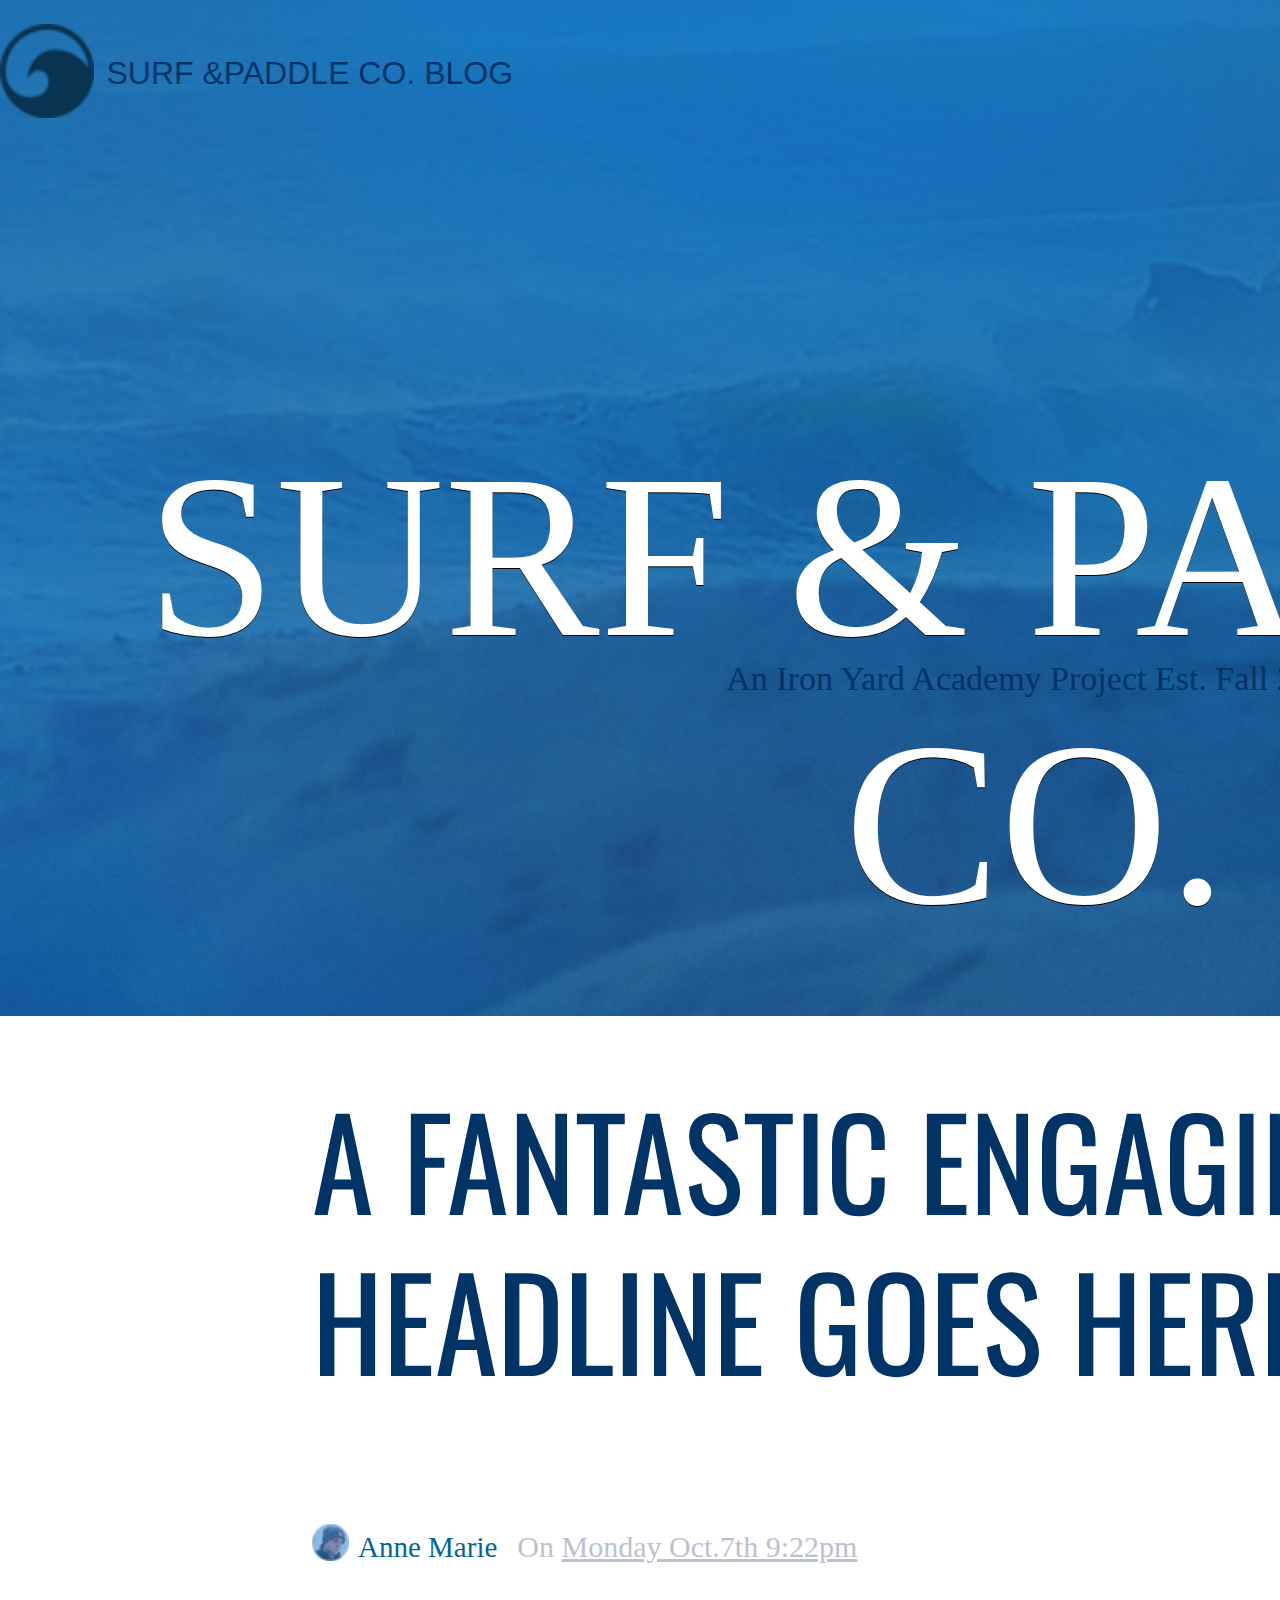
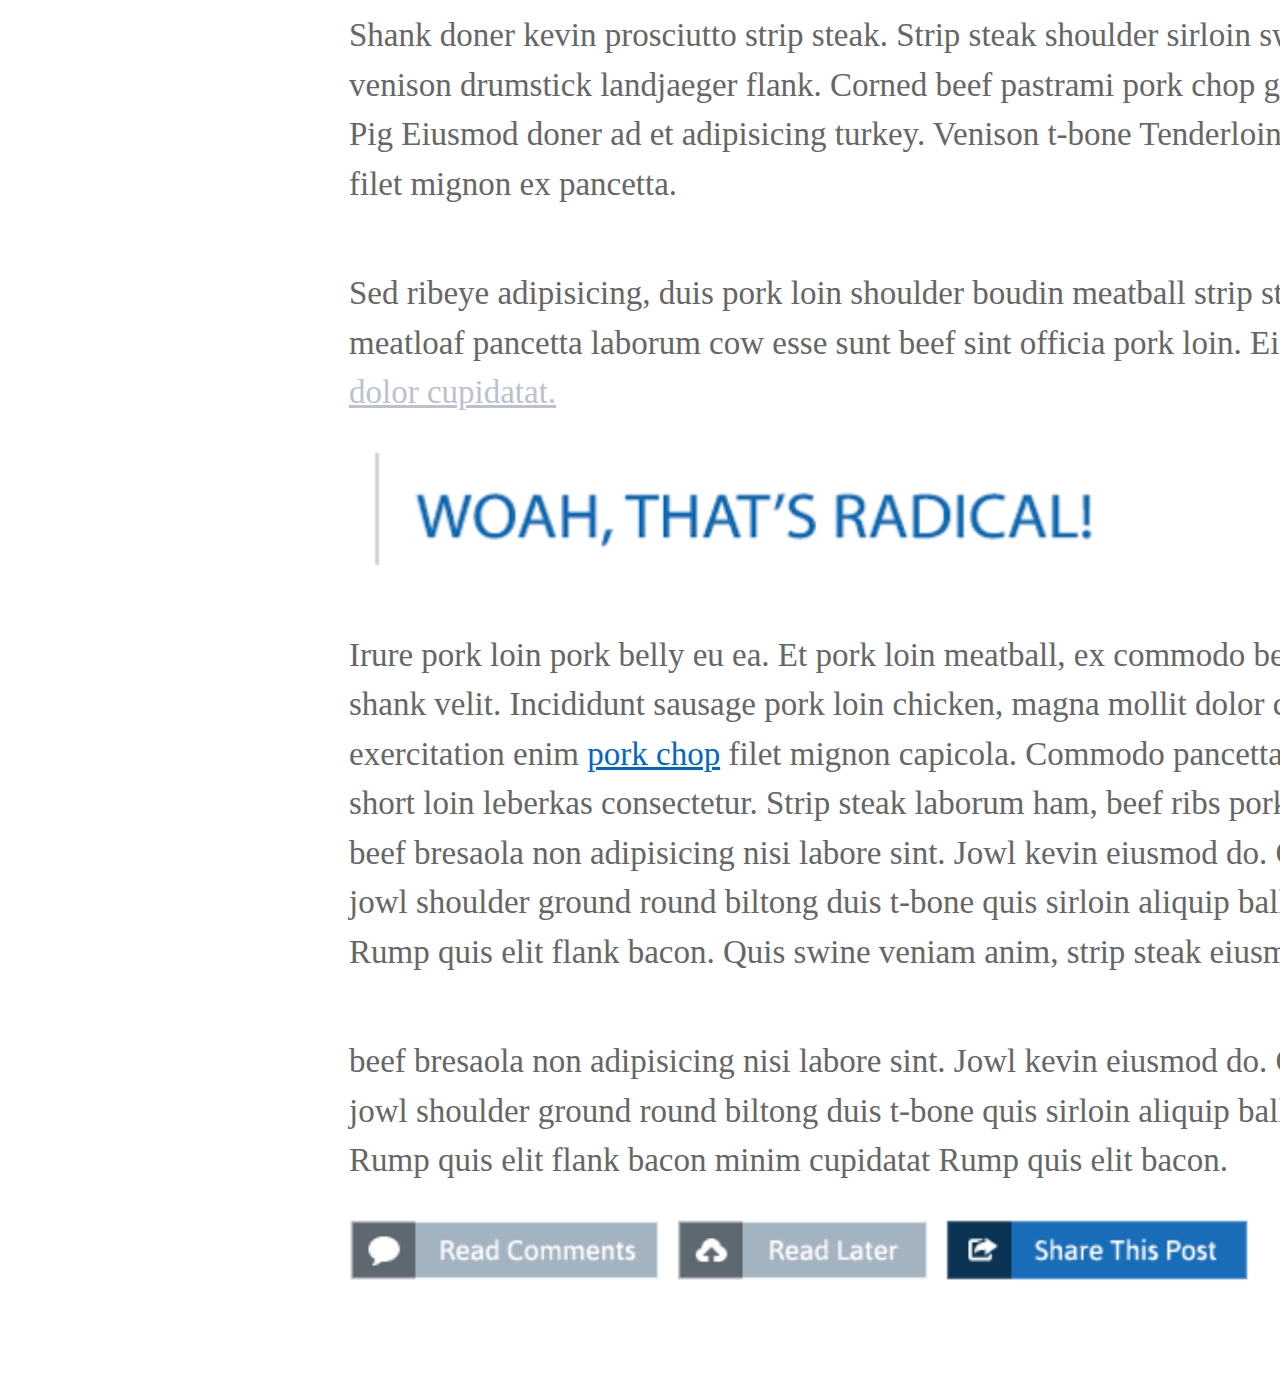
==== surf and paddle.html @ 3e4937fb "more right column" ====
<!DOCTYPE html>
<html>
	<head>
		<title></title>
		<link rel="stylesheet" type="text/css" href="normalize.css"/>
		<link href='http://fonts.googleapis.com/css?family=Oswald:400,300,700' rel='stylesheet' type='text/css'>
		<link rel="stylesheet" type="text/css" href="style.css"/>
			
			
	</head>
<body>
			
	<div class="image">
	<div class="container-one">
		<img class="logo wave" src="images/logo.png" />
	    <div class="smallname">SURF &PADDLE CO. BLOG</div>
		<div class="about">ABOUT
						<div class="search">SEARCH
							<img src="images/search-icon.png" class="magnifying-glass"/>
					     </div>
					</div>
					<div class="bigname">SURF & PADDLE CO.</div>
					<div class="underbigname">An Iron Yard Academy Project Est. Fall 2013</div>
				</div>
				
			</div>
			<div class="Container-two">
	<div class="right collumn">
               
            <img src="images/avatar-right.png" class= "big-avatar"/>
            <img src="images/anne-marie.png" class= "anne-name" />
            <img src="images/ad.png" class="ad" />
            <!-- <p class="under-ad"><u>About This Ad</u></p> -->










	</div>
				<div class="fantastic-headline">A FANTASTIC ENGAGING
				</div>
				<div class="headlinegoeshere">HEADLINE GOES HERE</div>
				<div class="img-float">
					<img src="images/avatarcopy.png" class="avatarcopy"/>
				</div>
				<div class="avatarname">Anne Marie</div>
				<div class="date">
					<p class="date-text">On <u>Monday Oct.7th 9:22pm</u></p>
				</div>
				<div class="text">
					<p class="text-spacing">
					Shank doner kevin prosciutto strip steak. Strip steak shoulder sirloin swine tail shankle, venison drumstick landjaeger flank. Corned beef pastrami pork chop ground round porchetta Pig Eiusmod doner ad et adipisicing turkey. Venison t-bone Tenderloin jowl deserunt officia filet mignon ex pancetta.
					</p>
				
				<p class="second-text">Sed ribeye adipisicing, duis pork loin shoulder boudin meatball strip steak. Occaecat dolore meatloaf pancetta  laborum cow esse sunt beef sint officia pork loin. Eiusmod esse turkey nisi <u class="paragraph-underline">dolor cupidatat.</u>
				</p>
				
				<img src="images/trythis.png" class="quote"/>
				<p class="third-text">Irure pork loin pork belly eu ea. Et pork loin meatball, ex commodo beef mollit drumstick shank velit. Incididunt sausage pork loin chicken, magna mollit dolor culpa in andouille exercitation enim <u class="underline-two">pork chop</u> filet mignon capicola. Commodo pancetta quis voluptate turkey short loin leberkas consectetur. Strip steak laborum ham, beef ribs pork belly cupidatat sed beef bresaola non adipisicing nisi labore sint. Jowl kevin eiusmod do. Corned beef flank in, jowl shoulder ground round biltong duis t-bone quis sirloin aliquip ball tip minim cupidatat Rump quis elit flank bacon. Quis swine veniam anim, strip steak eiusmod proident meatball.
				</p>

				<p class="fourth-text">beef bresaola non adipisicing nisi labore sint. Jowl kevin eiusmod do. Corned beef flank in, jowl shoulder ground round biltong duis t-bone quis sirloin aliquip ball tip minim cupidatat Rump quis elit flank bacon minim cupidatat Rump quis elit bacon.
				</p>

				<img src="images/icons.png" class="icons"/>




					
		         </div>
		         <div class="container-three">

				
				
				</div>


			</body>
		</html>
---- style.css ----
.image {
width: 100%;
height: 1016px;
background-image:url(images/header.jpg);
background-repeat:none;
background-size: cover;
}
.container-one {
margin: 0 auto;
width: 2071px;
height: 996px;
}
h3 {
display: inline-block;
margin-top: 20px;
}
.smallname {
display: inline-block;
margin-top: -2px;
font-family: 'myriad pro', sans-serif;
font-size: 32px;
padding-left: 8px;
color: #003366;
}
.logo{
display: inline-block;
margin-top: 24px;
}
.about{float:right;
margin-top: 37px;
padding-right: 22px;
font-family: 'oswald';
color: #003366;
font-size: 35px;
}
.search{display: inline-block;
font-family: 'Oswald';
height: 25px;
padding-left: 24px;
}
.bigname{
padding-top: 330px;
font-family: 'myriad pro';
color: white;
font-size: 233px;
padding-left: 0px;
text-align: center;
height: 101px;
text-shadow: 0 1px 0 #000;
}
.underbigname{
text-align: center;
font-family: 'myriad pro';
font-size: 34px;
margin-top: 137px;
color: #003366;
}
.Container-two{margin: 0 auto;
wmargin: 0 auto;
width: 2259px;
height: 1985px
float: left;
padding-left: 312px;
}
.fantastic-headline{
font-family: 'Oswald';
font-size: 125px;
width: 1319px;
padding-top: 50px;
color: #003366;
height: 96px;
}
.avatarcopy{
width: 37px;
}
.headlinegoeshere{
font-family: 'Oswald';
font-size: 127px;
color: #003366;
height: 74px;
/*overflow: hidden;*/
padding-bottom: 43px;
padding-top: 62px;
}
.avatarname{
font-family: 'myriad pro';
font-size:12px;
padding-top: 82px;
float: left;
padding-left: 9px;
font-size: 29px;
color: #006699;
}
.date{

float: left;
float: left;
padding: 11px 0 0 20px;
padding: 81px 0 0 20px;
}
p.date-text {
font-family: 'myriad pro';
color: #bcc2cd;
font-size: 30px;
margin:0;
}
/*p.date-text-underline{p.date-text{
font-family: 'myriad pro';
color: #bcc2cd;
font-size:14px;
margin:0;}*/
.text{
padding-top: 14px;
width: 1243px;
float: left;
padding-right: 50px
}
.text-spacing{
line-height: 1.5;
font-size: 33px;
color: #666666;
font-family: 'myriad pro';
}
.magnifying-glass{
height: 37px;
padding-left: 20px;
}
.wave{
height: 94px;
margin-bottom: -34px;
}.img-float{
float: left;
padding-top: 75px;
}
.second-text{
line-height: 1.5;
font-size: 33px;
color: #666666;
font-family: 'myriad pro';
margin-top: 60px;
}
.paragraph-underline{
color: #bcc2cd;
}
body{height: 3000px;
}

.quote{
width: 801px;
}

.third-text{
line-height: 1.5;
font-size: 33px;
color: #666666;
font-family: 'myriad pro';
margin-top: 60px;
}
.underline-two{
color:#0066cc;
}
.fourth-text{
line-height: 1.5;
font-size: 33px;
color: #666666;
font-family: 'myriad pro';
margin-top: 60px;
}
.icons{
width: 900px;
}
.big-avatar{
float: right;
width: 198px;
padding-top: 129px;
padding-right: 426px;
}
.anne-name{
	float: right;
clear: both;
width: 500px;
padding-right: 247px;
}

.ad{float: right;
width: 600px;
padding-top: 35px;
padding-right: 208px;
clear: both;
}}
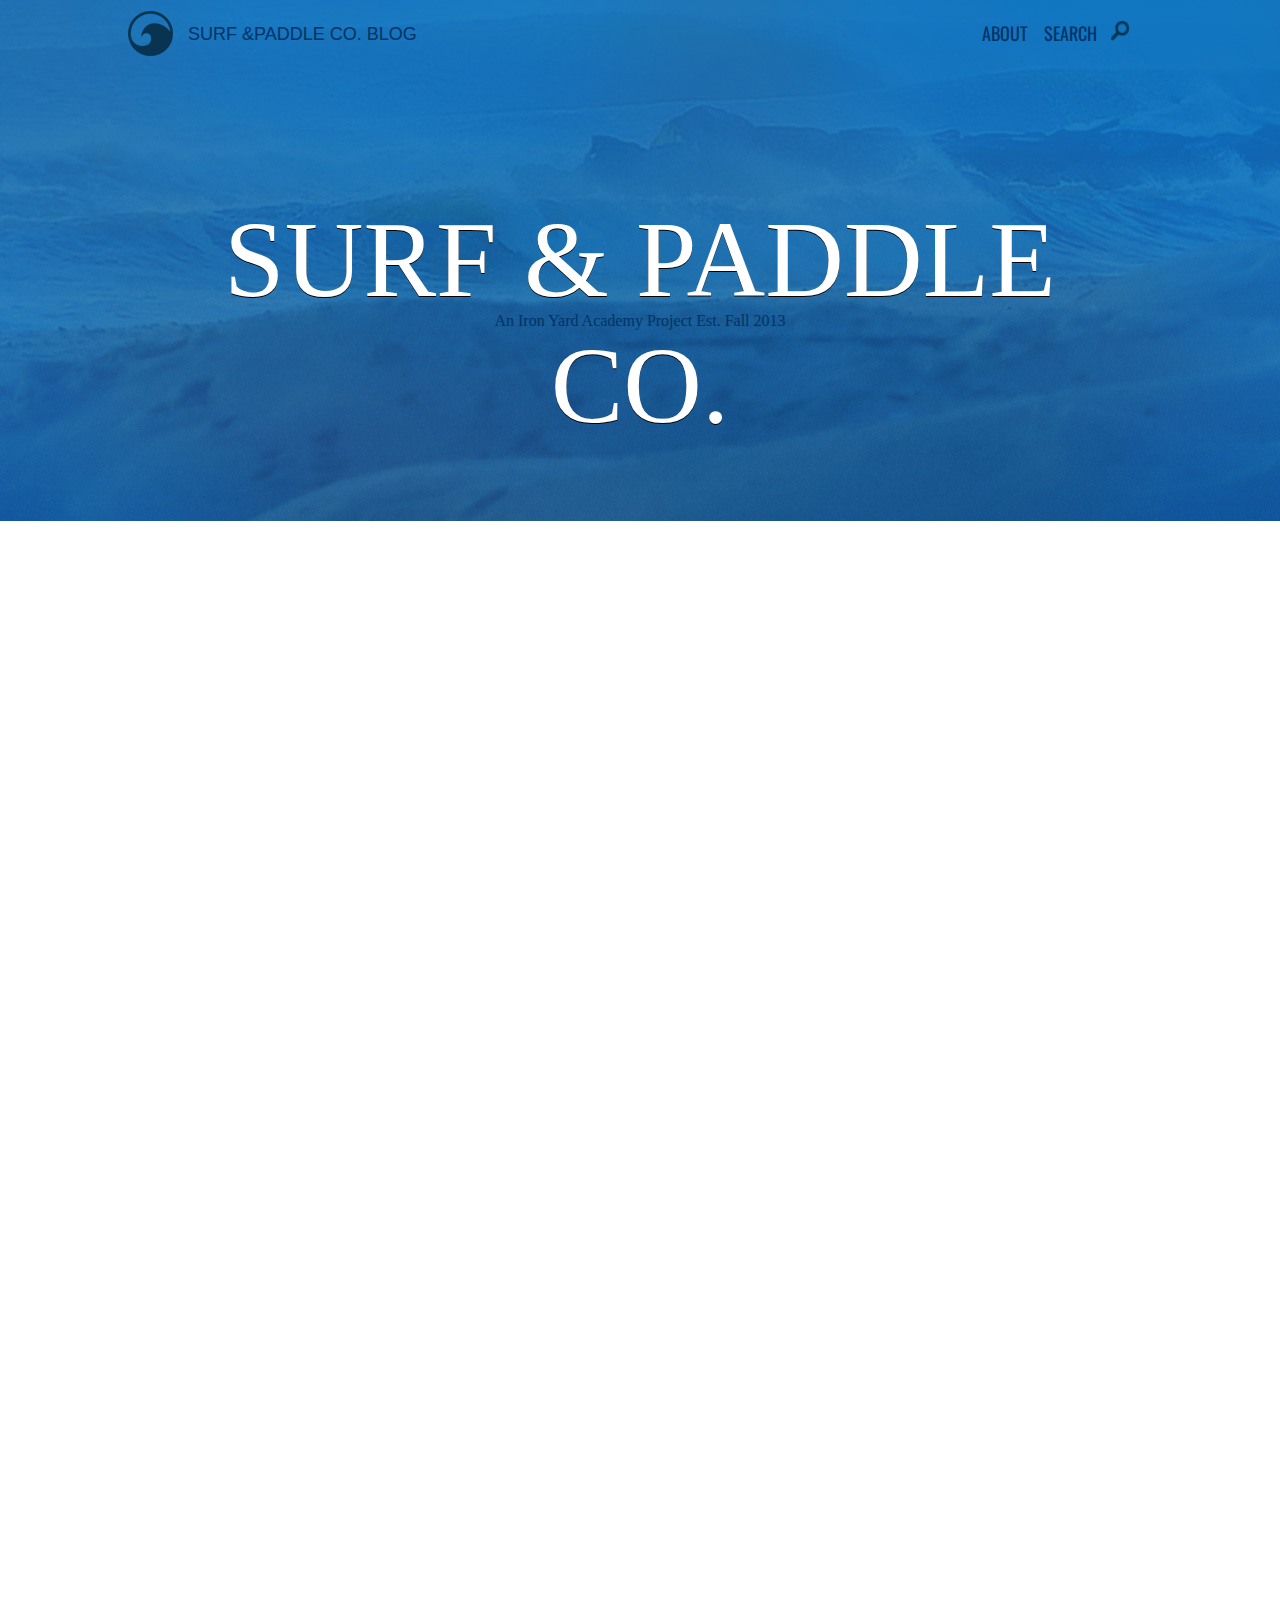
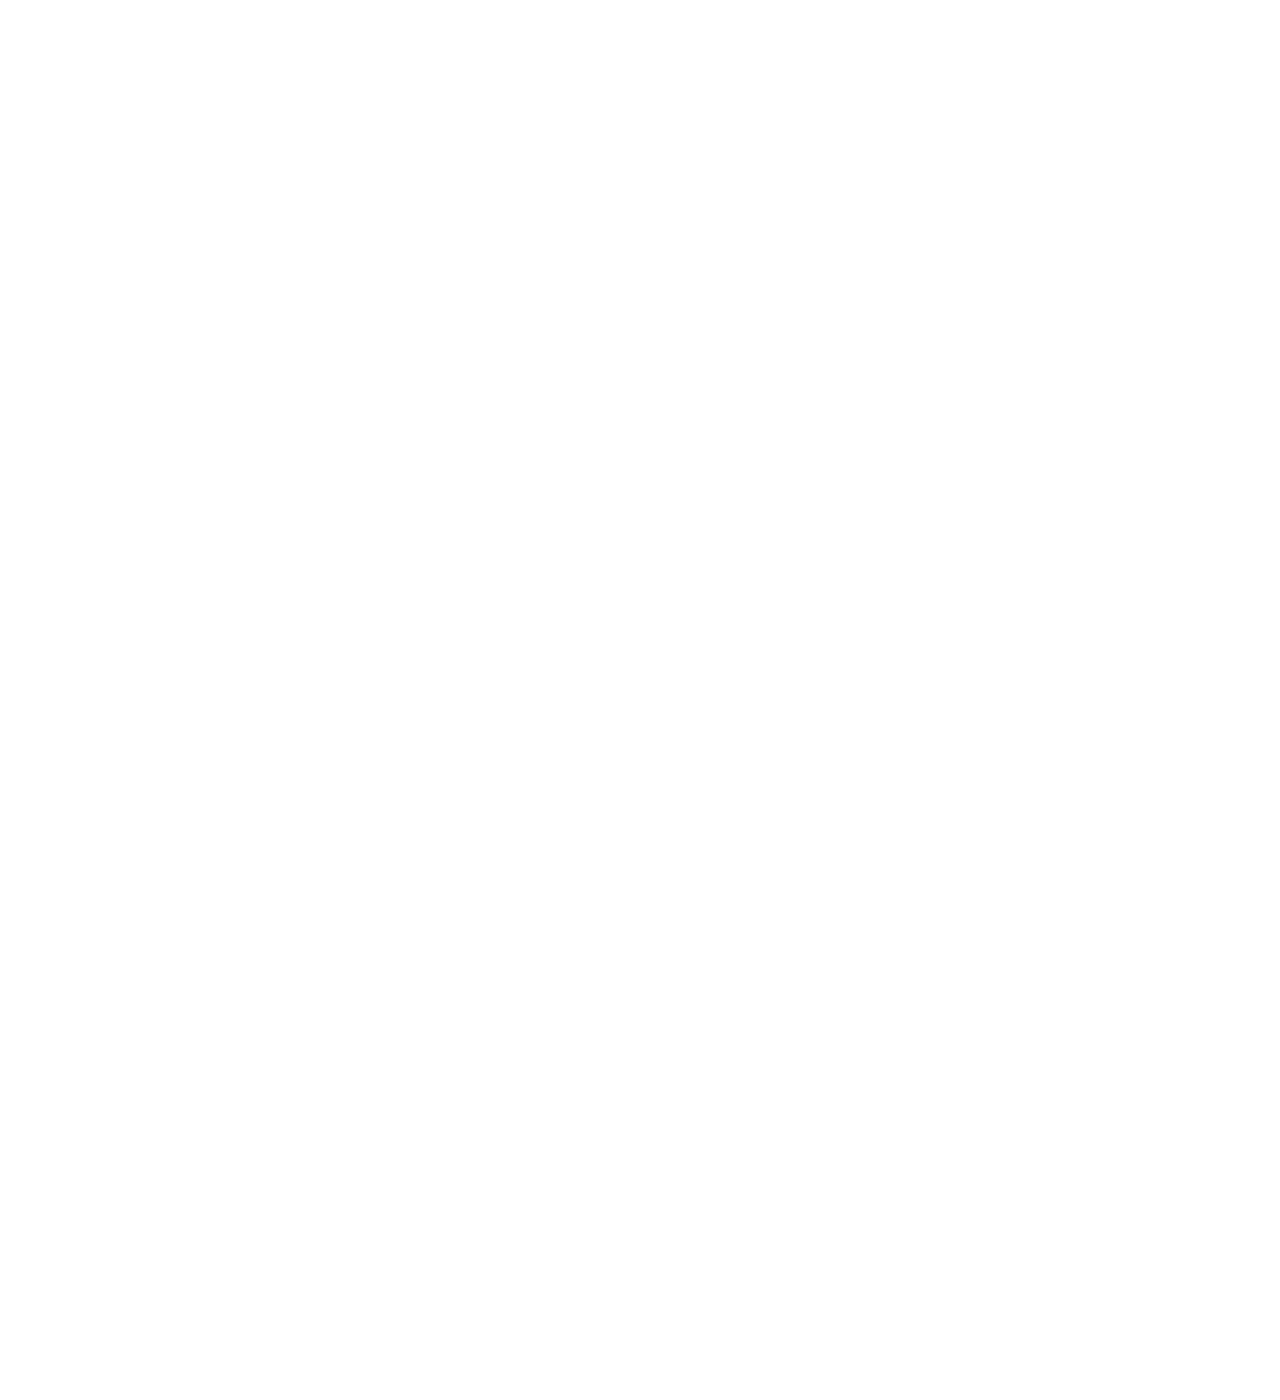
==== commit 3ee8645b: "Fixing Everything the right way" ====
--- a/surf and paddle.html
+++ b/surf and paddle.html
@@ -9,28 +9,44 @@
 			
 	</head>
 <body>
+	<header>	
+	    <div class="background"></div>
+		<div class="header-container">
+			<img src="images/logo.png" class="logo wave"></img>
+		    <div class="smallname">SURF &PADDLE CO. BLOG</div>
+			<div class="about">ABOUT
+				<div class="search">SEARCH
+					<img src="images/search-icon.png" class="magnifying-glass">
+					</img>
+			    </div>		
+			</div>
+
+			<div class="bigname">SURF & PADDLE CO.</div>
+			<div class="underbigname">An Iron Yard Academy Project Est. Fall 2013</div>
+ 		</div>		
+	</header>
+				
+		
 			
-	<div class="image">
-	<div class="container-one">
-		<img class="logo wave" src="images/logo.png" />
-	    <div class="smallname">SURF &PADDLE CO. BLOG</div>
-		<div class="about">ABOUT
-						<div class="search">SEARCH
-							<img src="images/search-icon.png" class="magnifying-glass"/>
-					     </div>
-					</div>
-					<div class="bigname">SURF & PADDLE CO.</div>
-					<div class="underbigname">An Iron Yard Academy Project Est. Fall 2013</div>
-				</div>
-				
-			</div>
-			<div class="Container-two">
-	<div class="right collumn">
+	<div class="page-content">
+
+
+
+
+
+
+
+
+	</div>
+	<!-- <!-- <div class="right collumn">
                
             <img src="images/avatar-right.png" class= "big-avatar"/>
             <img src="images/anne-marie.png" class= "anne-name" />
-            <img src="images/ad.png" class="ad" />
-            <!-- <p class="under-ad"><u>About This Ad</u></p> -->
+        <div>
+            <img src="images/ad.png" class="ad" /> -->
+            <!-- <p class="under-ad"><u>About This Ad</u></p>
+        </div>
+            
 
 
 
@@ -40,9 +56,8 @@
 
 
 
-
-	</div>
-				<div class="fantastic-headline">A FANTASTIC ENGAGING
+	</div> -->
+				<!-- <div class="fantastic-headline">A FANTASTIC ENGAGING
 				</div>
 				<div class="headlinegoeshere">HEADLINE GOES HERE</div>
 				<div class="img-float">
@@ -78,8 +93,8 @@
 
 				
 				
-				</div>
+				</div> -->
+ 
 
-
-			</body>
-		</html>+	</body>
+</html>--- a/style.css
+++ b/style.css
@@ -1,48 +1,55 @@
-.image {
-width: 100%;
-height: 1016px;
+body{
+margin: auto;
+}
+
+.background {
+height: 521px;
+width: 1300px;
 background-image:url(images/header.jpg);
 background-repeat:none;
+position: absolute;
+z-index: -10;
 background-size: cover;
 }
-.container-one {
-margin: 0 auto;
-width: 2071px;
-height: 996px;
+.header-container {
+margin: auto;
+width: 80%;
+height: 100%;
 }
 h3 {
 display: inline-block;
 margin-top: 20px;
 }
 .smallname {
-display: inline-block;
-margin-top: -2px;
+margin-top: 24px;
 font-family: 'myriad pro', sans-serif;
-font-size: 32px;
-padding-left: 8px;
-color: #003366;
+font-size: 18px;
+padding-left: 15px;
+color: #003366;
+float: left;
 }
 .logo{
-display: inline-block;
-margin-top: 24px;
-}
-.about{float:right;
-margin-top: 37px;
+
+}
+.about{
+float: right;
+margin-top: 20px;
 padding-right: 22px;
 font-family: 'oswald';
 color: #003366;
-font-size: 35px;
-}
-.search{display: inline-block;
+font-size: 18px;
+}
+.search{
+display: inline-block;
 font-family: 'Oswald';
 height: 25px;
-padding-left: 24px;
+padding-left: 13px;
 }
 .bigname{
-padding-top: 330px;
+padding-top: 197px;
 font-family: 'myriad pro';
 color: white;
-font-size: 233px;
+font-size: 109px;
 padding-left: 0px;
 text-align: center;
 height: 101px;
@@ -51,8 +58,8 @@
 .underbigname{
 text-align: center;
 font-family: 'myriad pro';
-font-size: 34px;
-margin-top: 137px;
+font-size: 16px;
+margin-top: 14px;
 color: #003366;
 }
 .Container-two{margin: 0 auto;
@@ -72,6 +79,7 @@
 }
 .avatarcopy{
 width: 37px;
+
 }
 .headlinegoeshere{
 font-family: 'Oswald';
@@ -85,7 +93,6 @@
 .avatarname{
 font-family: 'myriad pro';
 font-size:12px;
-padding-top: 82px;
 float: left;
 padding-left: 9px;
 font-size: 29px;
@@ -95,8 +102,8 @@
 
 float: left;
 float: left;
-padding: 11px 0 0 20px;
-padding: 81px 0 0 20px;
+padding: 1px 0 0 20px;
+
 }
 p.date-text {
 font-family: 'myriad pro';
@@ -122,15 +129,13 @@
 font-family: 'myriad pro';
 }
 .magnifying-glass{
-height: 37px;
-padding-left: 20px;
+height: 21px;
+padding-left: 10px;
 }
 .wave{
-height: 94px;
-margin-bottom: -34px;
-}.img-float{
-float: left;
-padding-top: 75px;
+float: left;
+padding: top;
+padding-top: 11px
 }
 .second-text{
 line-height: 1.5;
@@ -187,4 +192,9 @@
 padding-top: 35px;
 padding-right: 208px;
 clear: both;
-}}
+}
+.img-float{
+float: left;
+padding-top: 0px;
+
+}
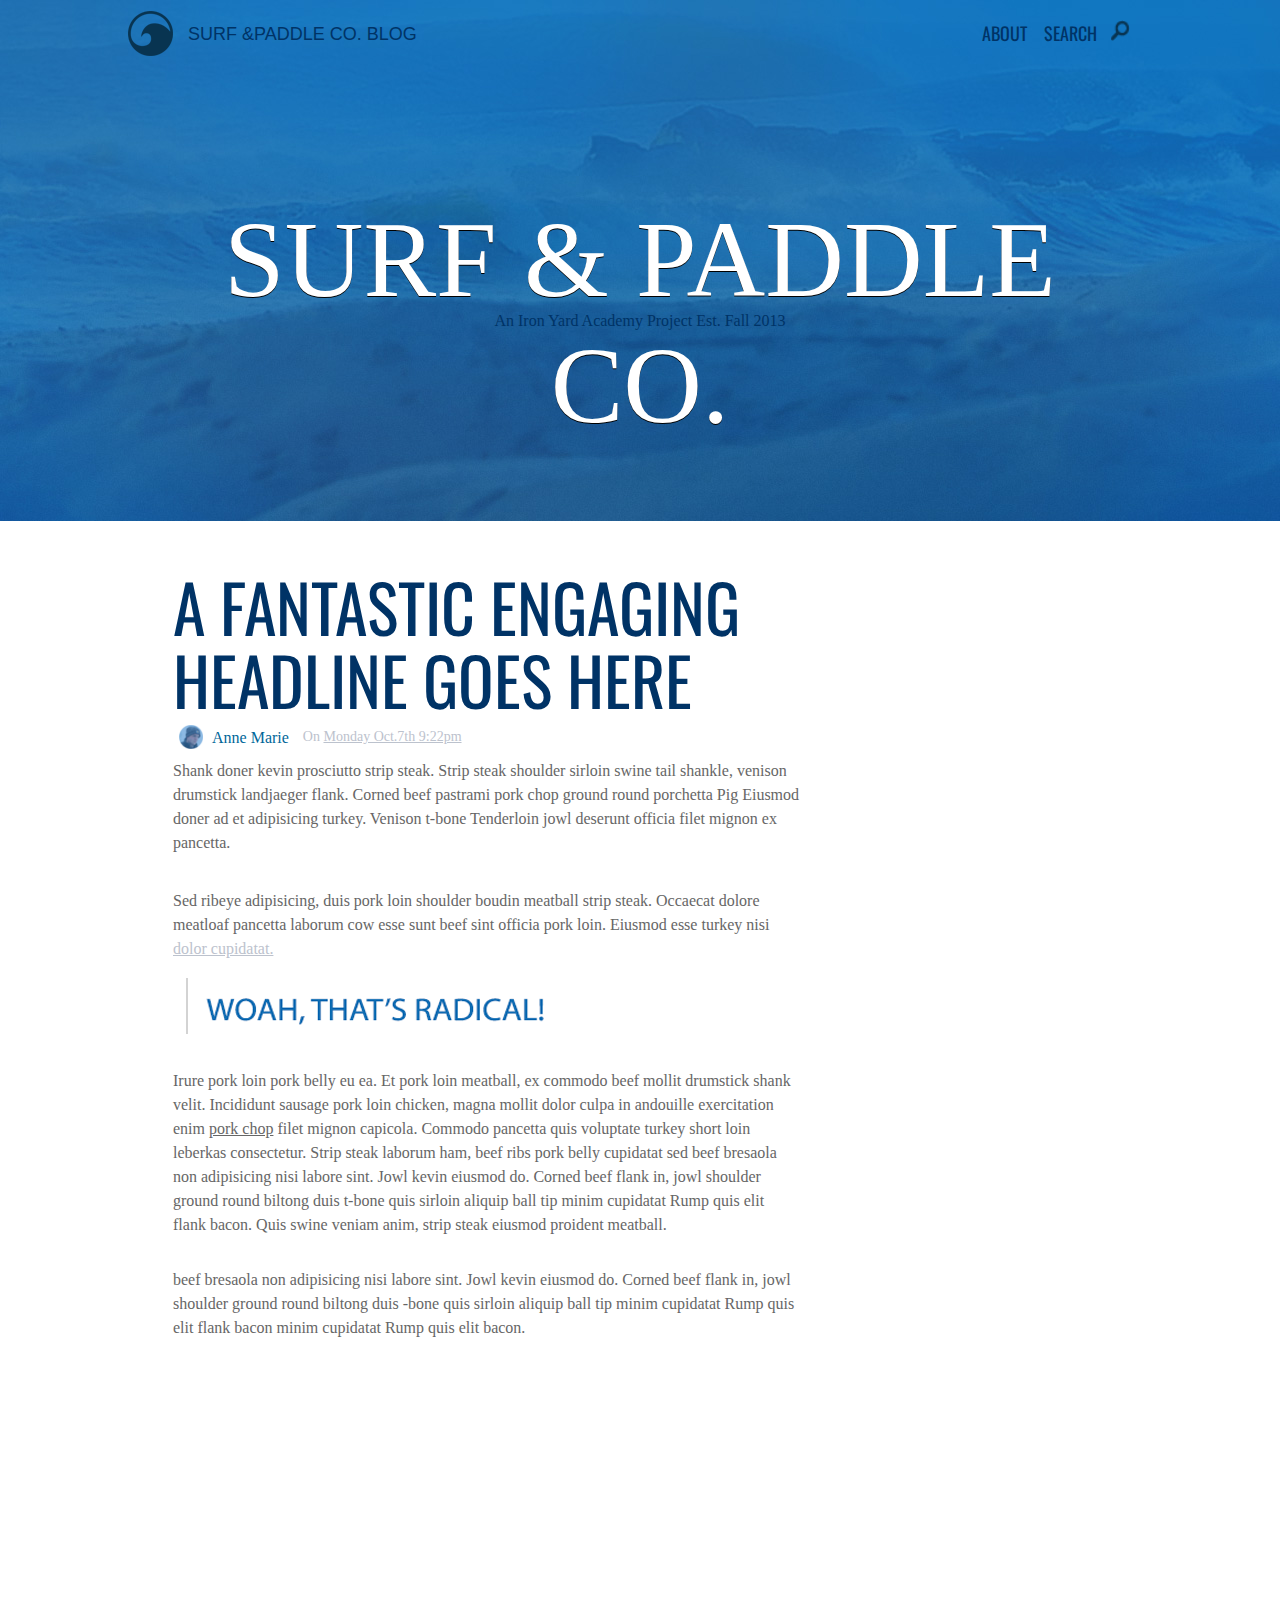
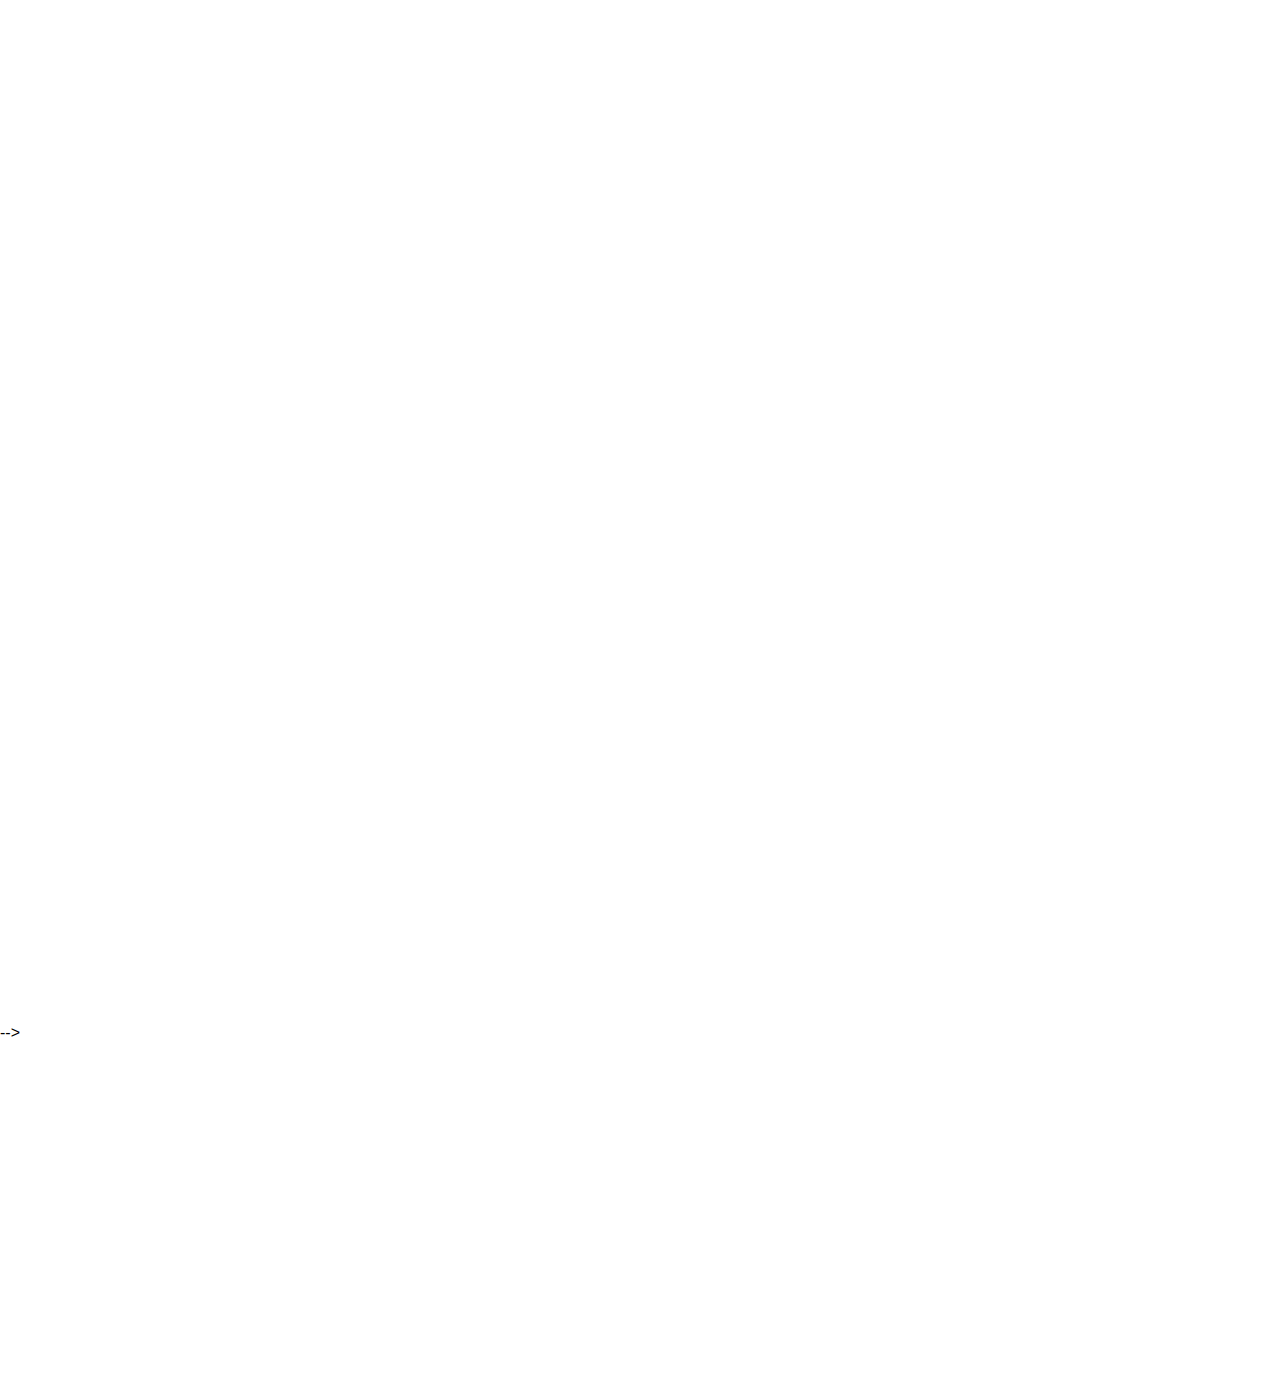
==== commit b8a51495: "Left column of page content" ====
--- a/surf and paddle.html
+++ b/surf and paddle.html
@@ -29,7 +29,40 @@
 		
 			
 	<div class="page-content">
+        <div class="left-column">
+        	<div class="fantastic-headline">A FANTASTIC ENGAGING HEADLINE GOES HERE
+		</div>
+			<img src="images/avatarcopy.png" class="avatarcopy"/>
+			<div class="avatarname">Anne Marie</div>
+			<p class="date-text">On <u>Monday Oct.7th 9:22pm</u></p>
+			<p class="text-spacing">
+				Shank doner kevin prosciutto strip steak. Strip steak shoulder sirloin swine tail shankle, venison drumstick landjaeger flank. Corned beef pastrami pork chop ground round porchetta Pig Eiusmod doner ad et adipisicing turkey. Venison t-bone Tenderloin jowl deserunt officia filet mignon ex pancetta.
+			</p>
+				
+			<p class="second-text">Sed ribeye adipisicing, duis pork loin shoulder boudin meatball strip steak. Occaecat dolore meatloaf pancetta  laborum cow esse sunt 	beef sint officia pork loin. Eiusmod esse turkey nisi <u class="paragraph-underline">dolor cupidatat.</u>
+			</p>
+				
+			<img src="images/trythis.png" class="quote"/>
+			<p class="third-text">Irure pork loin pork belly eu ea. Et pork loin meatball, ex commodo beef mollit drumstick shank velit. Incididunt sausage pork loin 		chicken, magna mollit dolor culpa in andouille exercitation enim <u class="underline-two">pork chop</u> filet mignon capicola. Commodo pancetta quis 		voluptate turkey short loin leberkas consectetur. Strip steak laborum ham, beef ribs pork belly cupidatat sed beef bresaola non adipisicing nisi labore 	sint. Jowl kevin eiusmod do. Corned beef flank in, jowl shoulder ground round biltong duis t-bone quis sirloin aliquip ball tip minim cupidatat Rump 		quis elit flank bacon. Quis swine veniam anim, strip steak eiusmod proident meatball.
+			</p>
 
+			<p class="fourth-text">beef bresaola non adipisicing nisi labore sint. Jowl kevin eiusmod do. Corned beef flank in, jowl shoulder ground round biltong duis    -bone quis sirloin aliquip ball tip minim cupidatat Rump quis elit flank bacon minim cupidatat Rump quis elit bacon.
+			</p>
+
+        </div>
+	</div>
+	
+               
+            
+            <!-- <p class="under-ad"><u>About This Ad</u></p>
+        </div>
+            
+
+
+
+<img src="images/avatar-right.png" class= "big-avatar"/>
+            <img src="images/anne-marie.png" class= "anne-name" />
+       		<img src="images/ad.png" class="ad" />
 
 
 
@@ -38,62 +71,30 @@
 
 
 	</div>
-	<!-- <!-- <div class="right collumn">
-               
-            <img src="images/avatar-right.png" class= "big-avatar"/>
-            <img src="images/anne-marie.png" class= "anne-name" />
-        <div>
-            <img src="images/ad.png" class="ad" /> -->
-            <!-- <p class="under-ad"><u>About This Ad</u></p>
-        </div>
-            
-
-
-
-
-
-
-
-
-
-	</div> -->
-				<!-- <div class="fantastic-headline">A FANTASTIC ENGAGING
-				</div>
+				
 				<div class="headlinegoeshere">HEADLINE GOES HERE</div>
 				<div class="img-float">
-					<img src="images/avatarcopy.png" class="avatarcopy"/>
+					
 				</div>
-				<div class="avatarname">Anne Marie</div>
+				
 				<div class="date">
-					<p class="date-text">On <u>Monday Oct.7th 9:22pm</u></p>
+					
 				</div>
 				<div class="text">
-					<p class="text-spacing">
-					Shank doner kevin prosciutto strip steak. Strip steak shoulder sirloin swine tail shankle, venison drumstick landjaeger flank. Corned beef pastrami pork chop ground round porchetta Pig Eiusmod doner ad et adipisicing turkey. Venison t-bone Tenderloin jowl deserunt officia filet mignon ex pancetta.
-					</p>
-				
-				<p class="second-text">Sed ribeye adipisicing, duis pork loin shoulder boudin meatball strip steak. Occaecat dolore meatloaf pancetta  laborum cow esse sunt beef sint officia pork loin. Eiusmod esse turkey nisi <u class="paragraph-underline">dolor cupidatat.</u>
-				</p>
-				
-				<img src="images/trythis.png" class="quote"/>
-				<p class="third-text">Irure pork loin pork belly eu ea. Et pork loin meatball, ex commodo beef mollit drumstick shank velit. Incididunt sausage pork loin chicken, magna mollit dolor culpa in andouille exercitation enim <u class="underline-two">pork chop</u> filet mignon capicola. Commodo pancetta quis voluptate turkey short loin leberkas consectetur. Strip steak laborum ham, beef ribs pork belly cupidatat sed beef bresaola non adipisicing nisi labore sint. Jowl kevin eiusmod do. Corned beef flank in, jowl shoulder ground round biltong duis t-bone quis sirloin aliquip ball tip minim cupidatat Rump quis elit flank bacon. Quis swine veniam anim, strip steak eiusmod proident meatball.
-				</p>
-
-				<p class="fourth-text">beef bresaola non adipisicing nisi labore sint. Jowl kevin eiusmod do. Corned beef flank in, jowl shoulder ground round biltong duis t-bone quis sirloin aliquip ball tip minim cupidatat Rump quis elit flank bacon minim cupidatat Rump quis elit bacon.
-				</p>
+				 
 
 				<img src="images/icons.png" class="icons"/>
-
+ -->
 
 
 
 					
-		         </div>
+		         <!-- </div>
 		         <div class="container-three">
 
 				
 				
-				</div> -->
+				</div> --> -->
  
 
 	</body>
--- a/style.css
+++ b/style.css
@@ -62,23 +62,33 @@
 margin-top: 14px;
 color: #003366;
 }
-.Container-two{margin: 0 auto;
-wmargin: 0 auto;
-width: 2259px;
-height: 1985px
-float: left;
-padding-left: 312px;
+.page-content{
+height: 2104px;
+margin-top: 190px;
+}
+
+.left-column{
+float: left;
+width: 800px;
+height: 1914px;
 }
 .fantastic-headline{
+clear: left;
+margin-left: 159px;
+margin-left: 173px;
 font-family: 'Oswald';
-font-size: 125px;
-width: 1319px;
-padding-top: 50px;
-color: #003366;
-height: 96px;
-}
+font-size: 66px;
+color: #003366;
+margin-top: 50px;
+line-height: 1.1;
+}
+
 .avatarcopy{
-width: 37px;
+float: left;
+margin-left: 179px;
+padding-top: 10px;
+width: 24px;
+}
 
 }
 .headlinegoeshere{
@@ -92,10 +102,10 @@
 }
 .avatarname{
 font-family: 'myriad pro';
-font-size:12px;
+font-size:16px;
 float: left;
 padding-left: 9px;
-font-size: 29px;
+padding-top: 14px;
 color: #006699;
 }
 .date{
@@ -108,8 +118,11 @@
 p.date-text {
 font-family: 'myriad pro';
 color: #bcc2cd;
-font-size: 30px;
-margin:0;
+float: left;
+margin-top: 14px;
+padding-left: 14px;
+font-size: 14px;
+
 }
 /*p.date-text-underline{p.date-text{
 font-family: 'myriad pro';
@@ -123,8 +136,10 @@
 padding-right: 50px
 }
 .text-spacing{
-line-height: 1.5;
-font-size: 33px;
+clear: left;
+margin-left: 173px;
+line-height: 1.5;
+font-size: 16px;
 color: #666666;
 font-family: 'myriad pro';
 }
@@ -139,10 +154,13 @@
 }
 .second-text{
 line-height: 1.5;
-font-size: 33px;
-color: #666666;
-font-family: 'myriad pro';
-margin-top: 60px;
+font-size: 16px;
+color: #666666;
+font-family: 'myriad pro';
+margin-top: 18px;
+float: left;
+clear: left;
+margin-left: 173px;
 }
 .paragraph-underline{
 color: #bcc2cd;
@@ -151,25 +169,34 @@
 }
 
 .quote{
-width: 801px;
+float: left;
+clear: left;
+margin-left: 173px;
 }
 
 .third-text{
 line-height: 1.5;
-font-size: 33px;
-color: #666666;
-font-family: 'myriad pro';
-margin-top: 60px;
+font-size: 16px;
+color: #666666;
+font-family: 'myriad pro';
+margin-top: 34px;
+float: left;
+clear: left;
+margin-left: 173px;
+}
 }
 .underline-two{
 color:#0066cc;
 }
 .fourth-text{
-line-height: 1.5;
-font-size: 33px;
-color: #666666;
-font-family: 'myriad pro';
-margin-top: 60px;
+float: left;
+clear: left;
+margin-left: 173px; 
+line-height: 1.5;
+font-size: 16px;
+color: #666666;
+font-family: 'myriad pro';
+margin-top: 15px;
 }
 .icons{
 width: 900px;
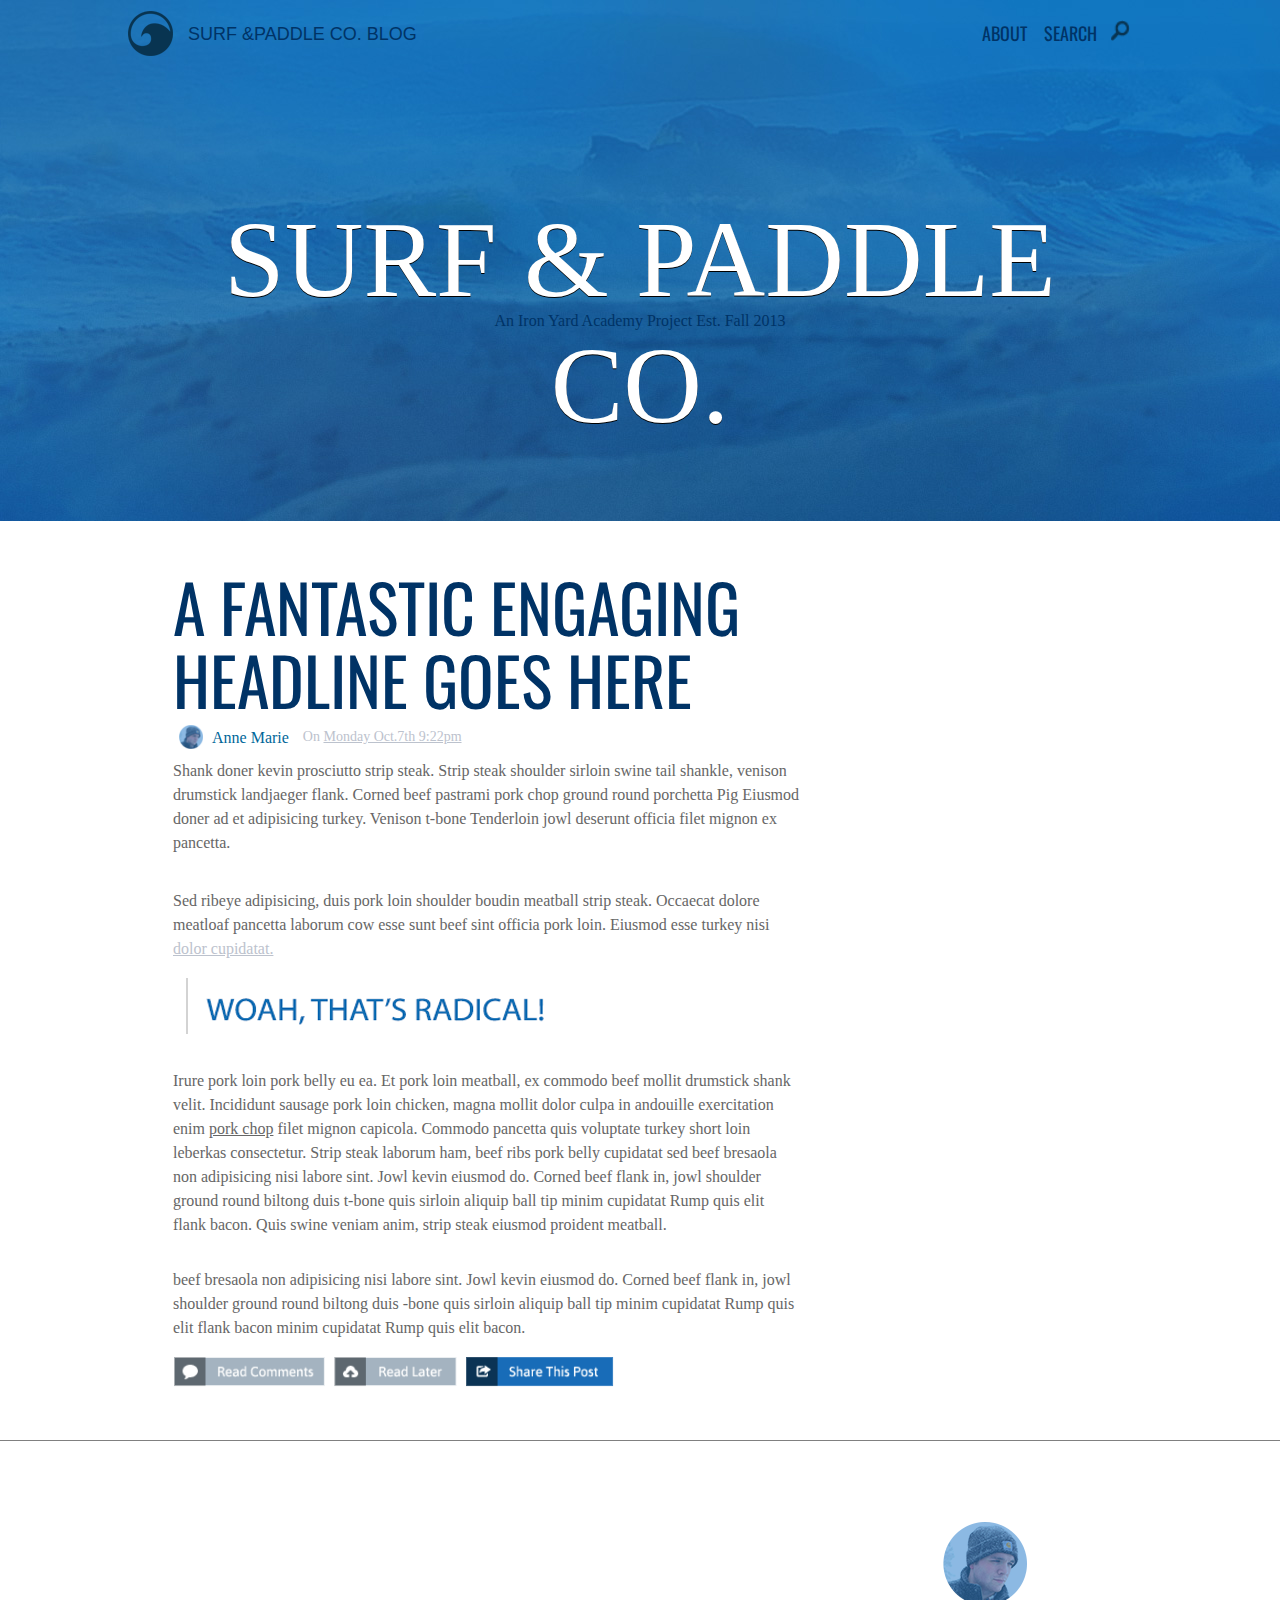
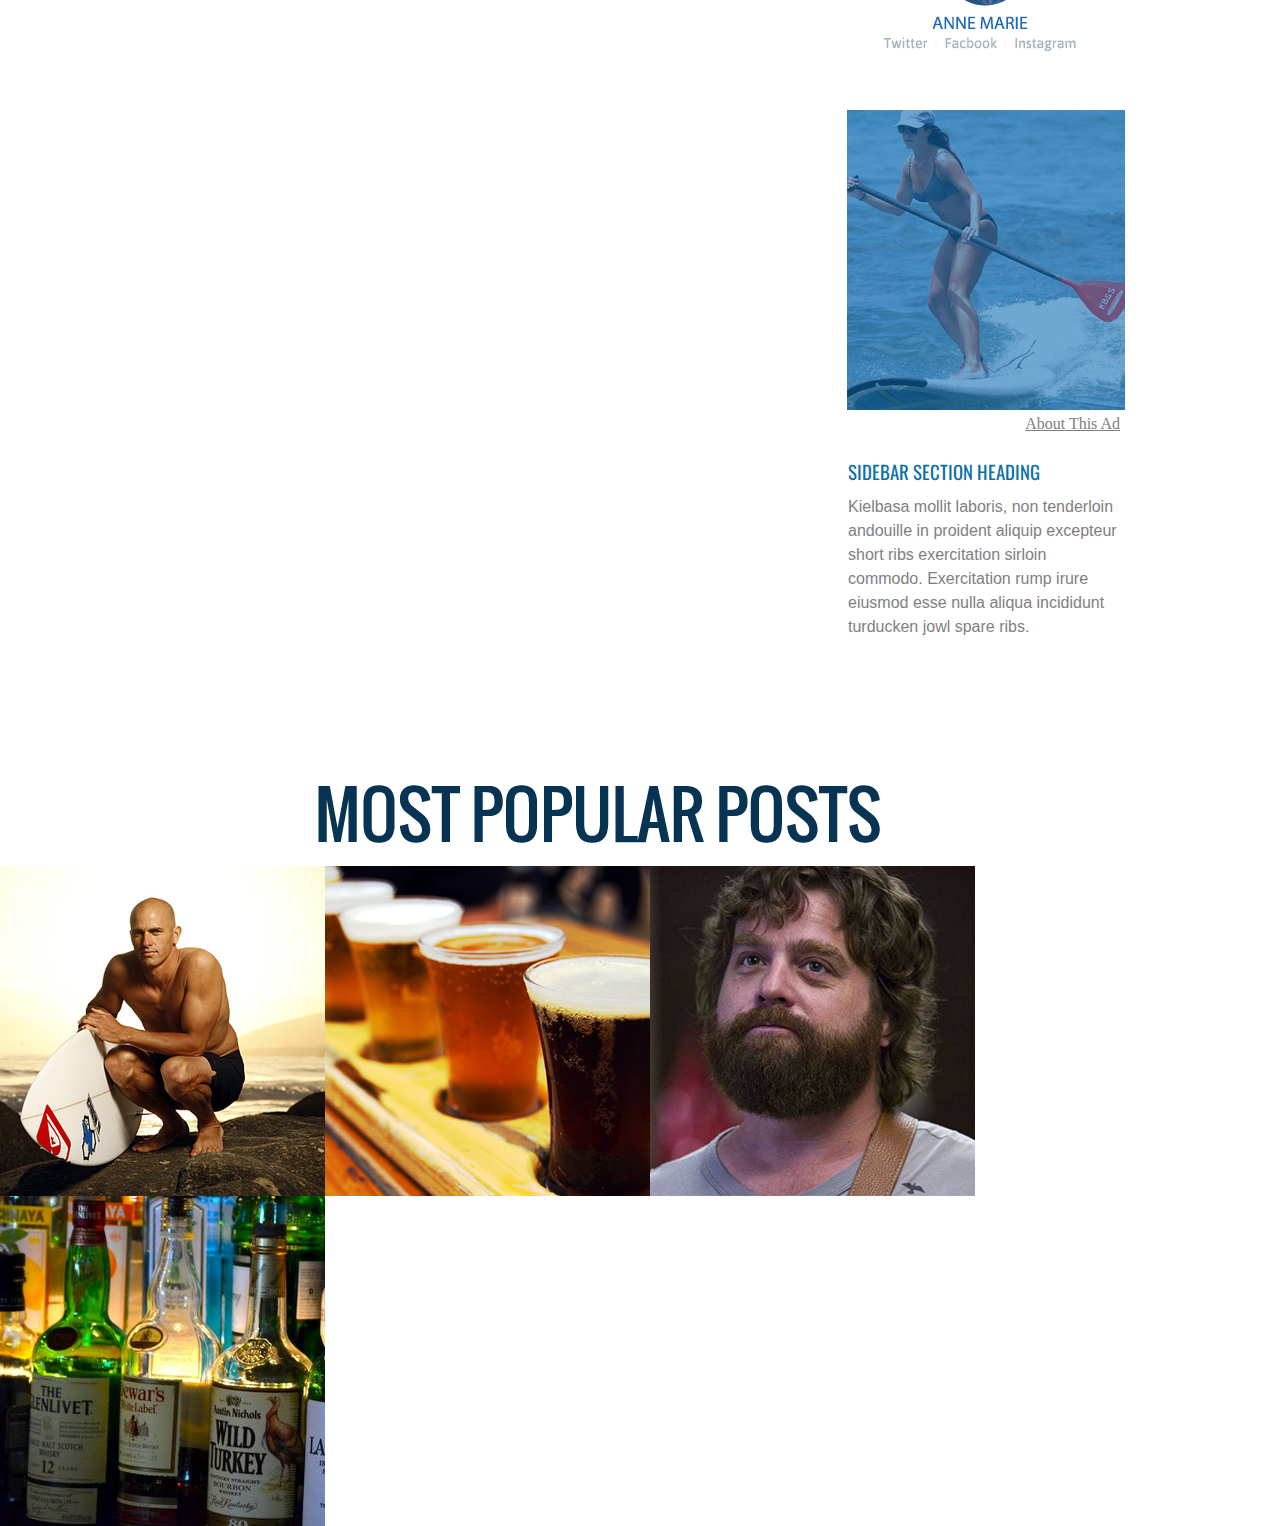
==== commit 1a119914: "almost done" ====
--- a/surf and paddle.html
+++ b/surf and paddle.html
@@ -48,21 +48,18 @@
 
 			<p class="fourth-text">beef bresaola non adipisicing nisi labore sint. Jowl kevin eiusmod do. Corned beef flank in, jowl shoulder ground round biltong duis    -bone quis sirloin aliquip ball tip minim cupidatat Rump quis elit flank bacon minim cupidatat Rump quis elit bacon.
 			</p>
+			<img src="images/icons.png" class="icons"/>
 
         </div>
-	</div>
-	
-               
-            
-            <!-- <p class="under-ad"><u>About This Ad</u></p>
-        </div>
-            
+        <div class="right-column">
+        <img src="images/avatar-right.png" class= "big-avatar"/>
+        <img src="images/anne-marie.png" class= "anne-name" />
+       	<img src="images/ad.jpg" class="ad" />
+       	<p class="under-ad"><u>About This Ad</u></p>
+       	<h3>SIDEBAR SECTION HEADING</h3>
+       	<p class="right-article">Kielbasa mollit laboris, non tenderloin andouille in proident aliquip excepteur short ribs exercitation sirloin commodo. Exercitation rump irure eiusmod esse nulla aliqua incididunt turducken jowl spare ribs.<p>
 
-
-
-<img src="images/avatar-right.png" class= "big-avatar"/>
-            <img src="images/anne-marie.png" class= "anne-name" />
-       		<img src="images/ad.png" class="ad" />
+ 
 
 
 
@@ -70,32 +67,55 @@
 
 
 
+
+
+
+
+
+
+
+
+
+
+
+        </div>
 	</div>
+	<footer>
+	    <div Class="line"></div>
+	    <img src="images/popular-posts.png" class="footer-headline"></img>
+	    <img src="images/article-image-1.jpg" class="article-image-one"></img>
+	    <img src="images/article-image-2.jpg" class="article-image-two"></img>
+	    <img src="images/article-image-3.jpg" class="article-image-three"></img>
+	    <img src="images/article-image-4.jpg" class="article-image-four"></img>
+
+	
+               
+            
+            
+        
+            
+
+
+
+
+
+
+
+
+
+
+
+	
 				
-				<div class="headlinegoeshere">HEADLINE GOES HERE</div>
-				<div class="img-float">
-					
-				</div>
 				
-				<div class="date">
-					
-				</div>
-				<div class="text">
-				 
 
-				<img src="images/icons.png" class="icons"/>
- -->
+				
+
 
 
 
 					
-		         <!-- </div>
-		         <div class="container-three">
-
-				
-				
-				</div> --> -->
- 
-
+		        
+	</footer>
 	</body>
 </html>--- a/style.css
+++ b/style.css
@@ -63,7 +63,7 @@
 color: #003366;
 }
 .page-content{
-height: 2104px;
+height: 920px;
 margin-top: 190px;
 }
 
@@ -71,6 +71,7 @@
 float: left;
 width: 800px;
 height: 1914px;
+height: 922px;
 }
 .fantastic-headline{
 clear: left;
@@ -199,29 +200,96 @@
 margin-top: 15px;
 }
 .icons{
-width: 900px;
+width: 441px;
+float: left;
+margin-left: 173px;
+}
+.right-column{
+float: right;
+/* clear: both; */
+width: 450px;
+height: 1914;
+height: 1914px;
+margin-right: 80px;
+height: 922px;
 }
 .big-avatar{
-float: right;
-width: 198px;
-padding-top: 129px;
-padding-right: 426px;
+margin-right: 173px;
+margin-top: 80px;
+float: right;
 }
 .anne-name{
-	float: right;
-clear: both;
-width: 500px;
-padding-right: 247px;
-}
-
-.ad{float: right;
-width: 600px;
-padding-top: 35px;
-padding-right: 208px;
-clear: both;
+float: right;
+clear: both;
+margin-right: 80px;
+
+}
+
+.ad{
+float: right;
+margin-top: 50px;
+margin-right: 75px;
+clear: both;
+}
+.under-ad{
+float: right;
+clear: both;
+margin: 0;
+margin-right: 80px;
+padding-top: 5px;
+color: grey;
+font-family: Myriad Pro;
 }
 .img-float{
 float: left;
 padding-top: 0px;
 
 }
+h3{
+	float: left;
+clear: both;
+margin: 0;
+margin-left: 98px;
+font-family: Oswald;
+font-weight: 400;
+color: #0a71a5;
+padding-top: 25px;
+}
+.right-article{
+	loat: right;
+clear: both;
+font-size: 16px;
+color: grey;
+margin-left: 98px;
+line: spacing;
+line-height: 1.5;
+margin-right: 80px;
+padding-top: 10px;
+}
+.line{
+	background-color: grey;
+	height: 1px;
+}
+.footer-headline{
+margin-left: 300px;
+margin-right: 110px;
+
+
+
+}
+
+.article-image-one{
+float: left;
+clear: both;
+padding-top: 0px;
+}
+
+.article-image-two{
+float: left;
+}
+.article-image-three{
+	float: left;
+}
+.article-image-four{
+	float: left;
+}
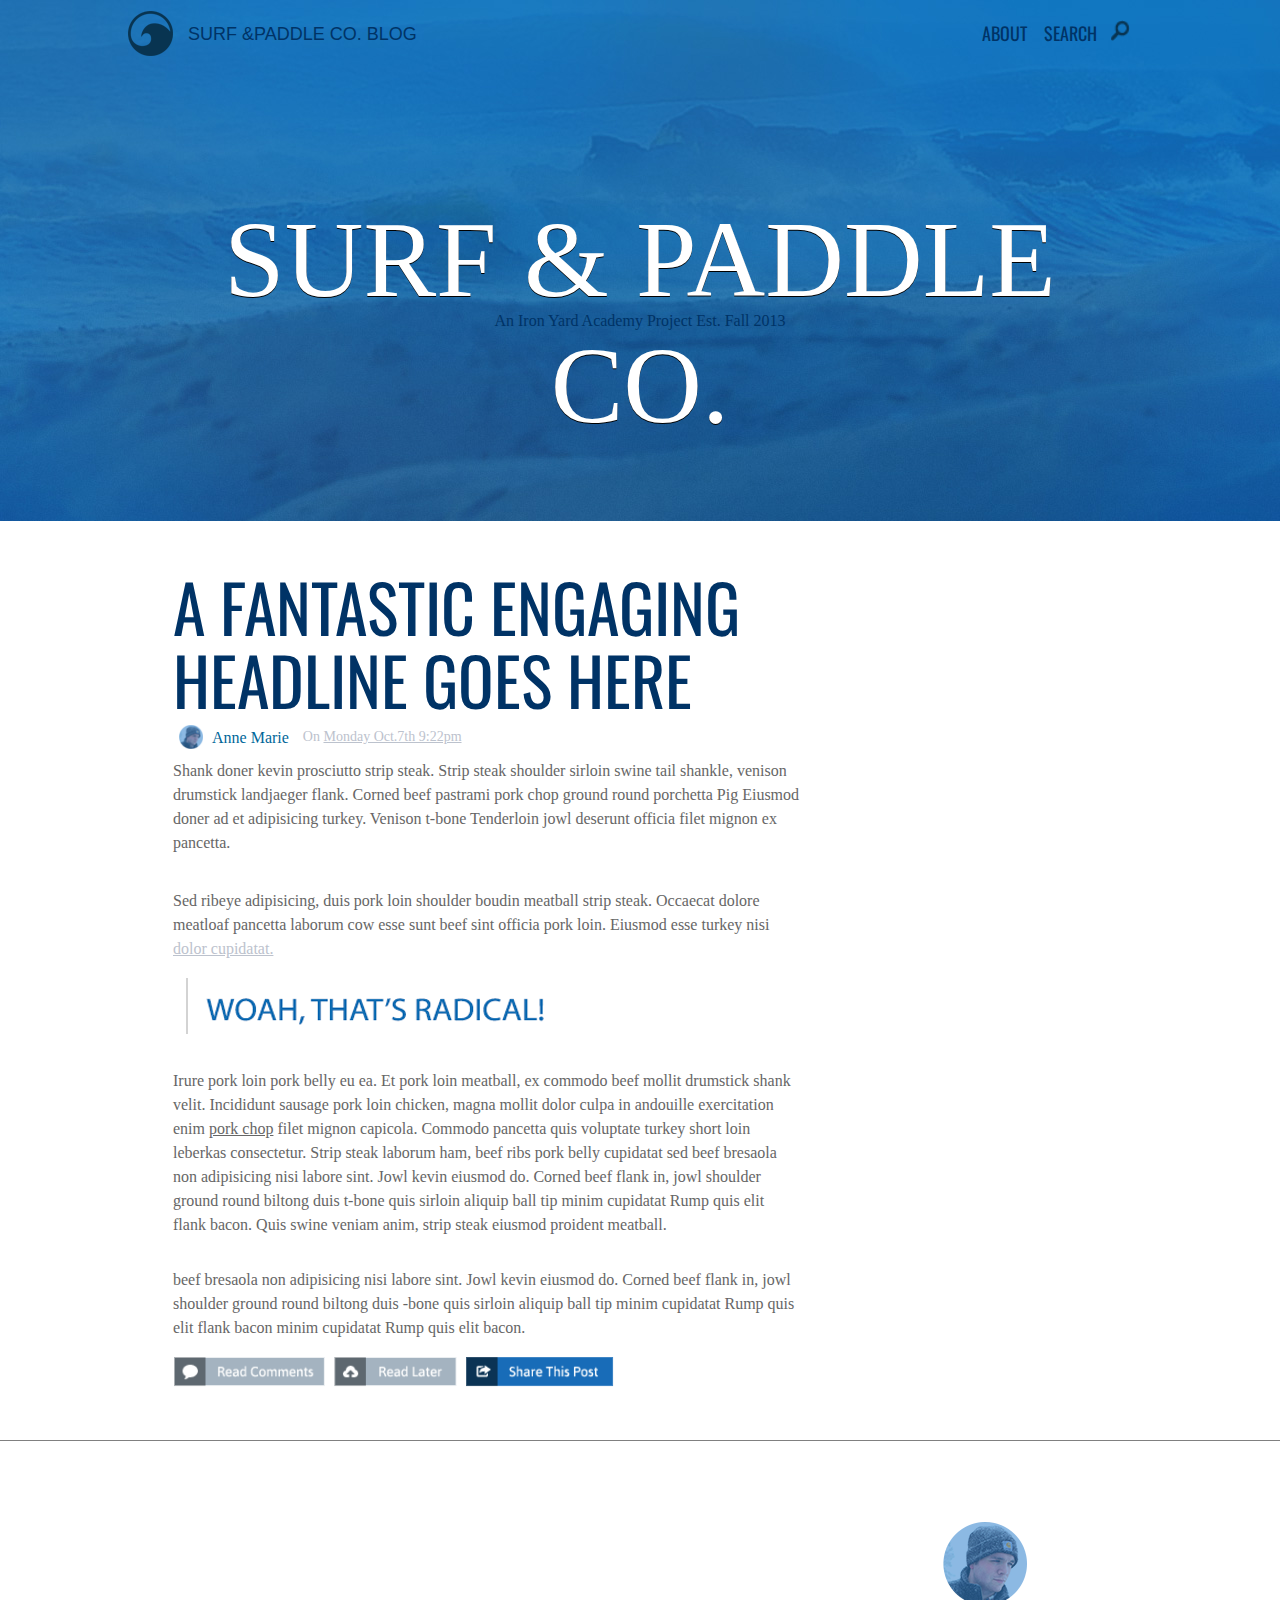
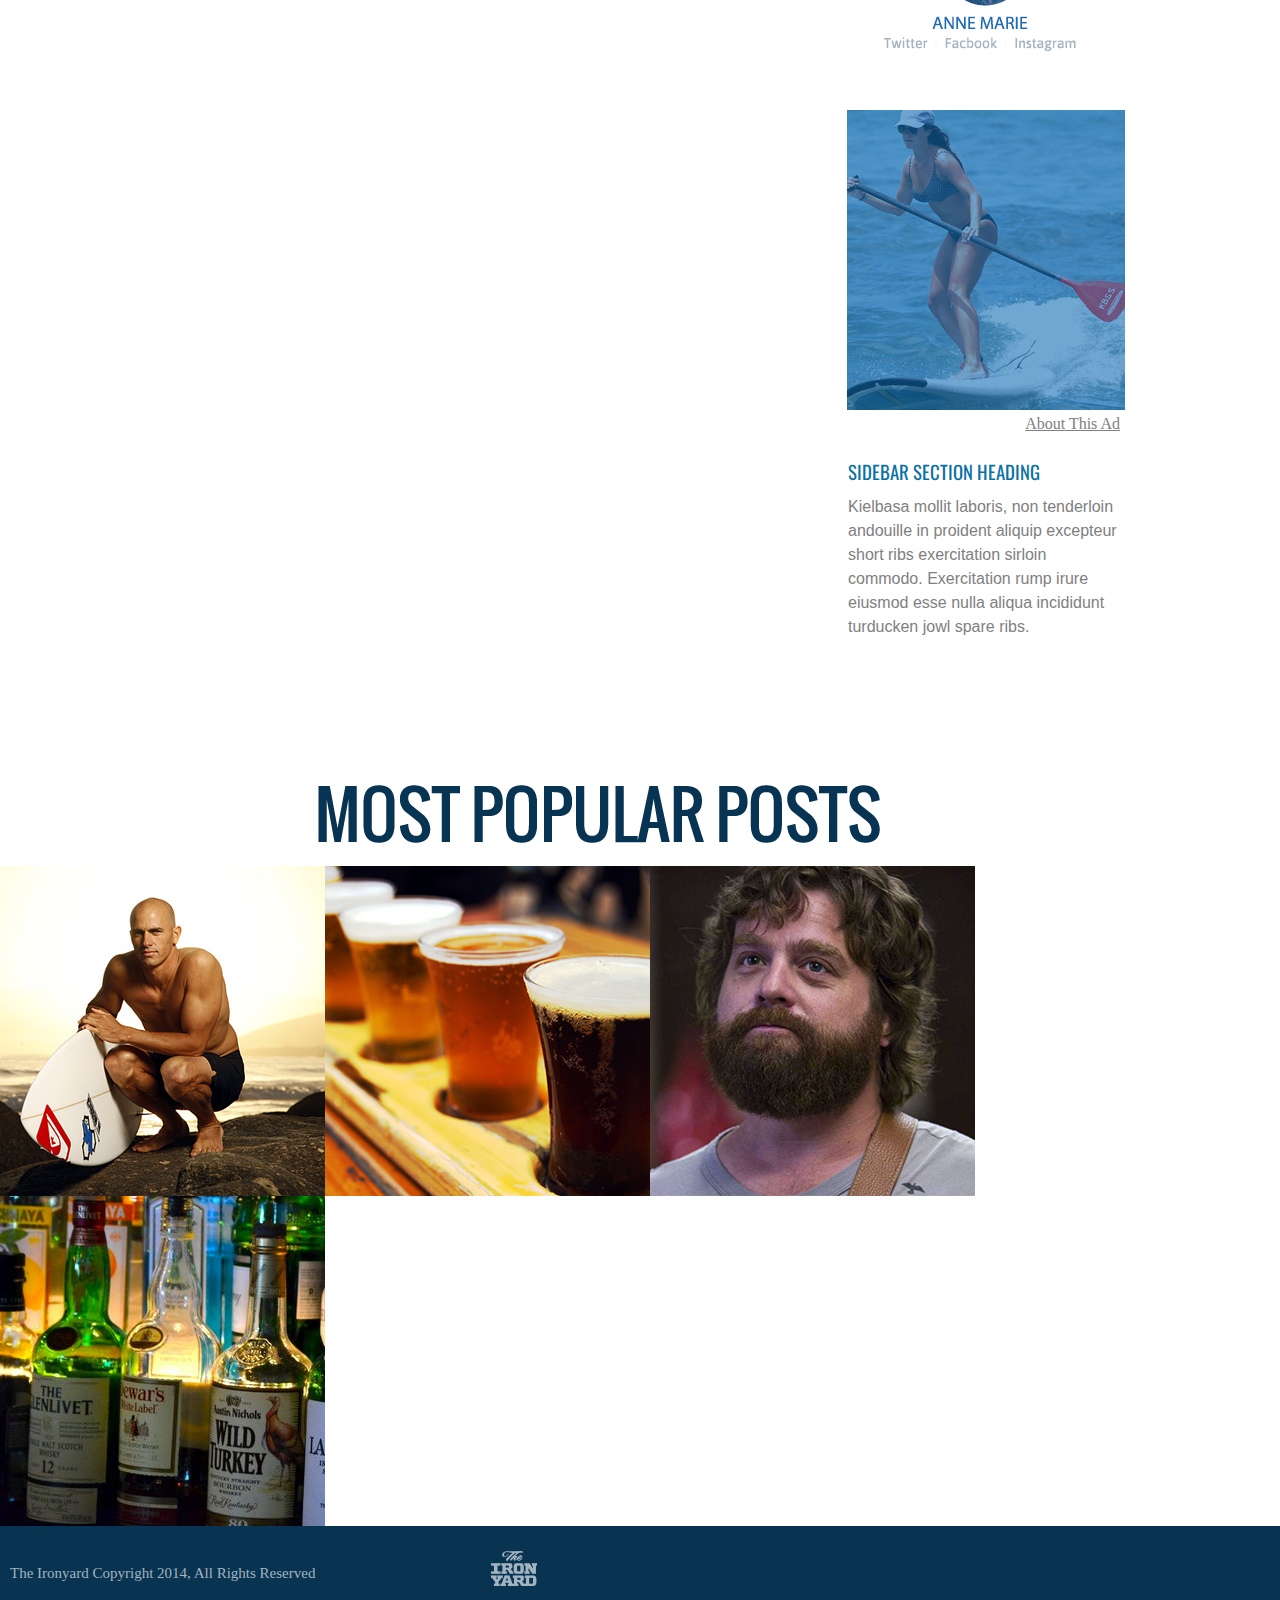
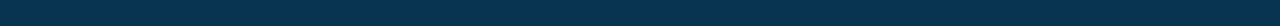
==== commit 1e50d55a: "finish line" ====
--- a/surf and paddle.html
+++ b/surf and paddle.html
@@ -58,8 +58,28 @@
        	<p class="under-ad"><u>About This Ad</u></p>
        	<h3>SIDEBAR SECTION HEADING</h3>
        	<p class="right-article">Kielbasa mollit laboris, non tenderloin andouille in proident aliquip excepteur short ribs exercitation sirloin commodo. Exercitation rump irure eiusmod esse nulla aliqua incididunt turducken jowl spare ribs.<p>
+     	</div>
+	</div>
+ 
+	<footer>
+	    <div class="line"></div>
+	    <img src="images/popular-posts.png" class="footer-headline"></img>
+	    <img src="images/article-image-1.jpg" class="article-image-one"></img>
+	    <img src="images/article-image-2.jpg" class="article-image-two"></img>
+	    <img src="images/article-image-3.jpg" class="article-image-three"></img>
+	    <img src="images/article-image-4.jpg" class="article-image-four"></img>
+	        <div class="bottom">
+		         <img src="images/theironyard-logo.png" class="tiy-logo"></img>
+		         <p class="copyright">The Ironyard Copyright 2014, All Rights Reserved</p>
+		         <!-- <p class="nav">Nav Item 1|Nav Item 2|Nav Item 3|Nav Item 4</p>
+ -->
 
- 
+
+
+		    </div>	        
+	</footer>
+</body>
+</html>
 
 
 
@@ -78,15 +98,9 @@
 
 
 
-        </div>
-	</div>
-	<footer>
-	    <div Class="line"></div>
-	    <img src="images/popular-posts.png" class="footer-headline"></img>
-	    <img src="images/article-image-1.jpg" class="article-image-one"></img>
-	    <img src="images/article-image-2.jpg" class="article-image-two"></img>
-	    <img src="images/article-image-3.jpg" class="article-image-three"></img>
-	    <img src="images/article-image-4.jpg" class="article-image-four"></img>
+   
+	
+
 
 	
                
@@ -115,7 +129,4 @@
 
 
 					
-		        
-	</footer>
-	</body>
-</html>+	--- a/style.css
+++ b/style.css
@@ -293,3 +293,22 @@
 .article-image-four{
 	float: left;
 }
+.bottom{
+background-color:#083452;
+height:100px;
+clear: both;
+}
+.tiy-logo{
+margin-left: 176px;
+padding-top: 25px;
+}
+.copyright{
+float: left;
+/* clear: both; */
+margin-top: 40px;
+margin-top: 39px;
+margin-left: 10px;
+color: #a3b3bf;
+font-family: Myriad Pro;
+font-size: 15px;
+}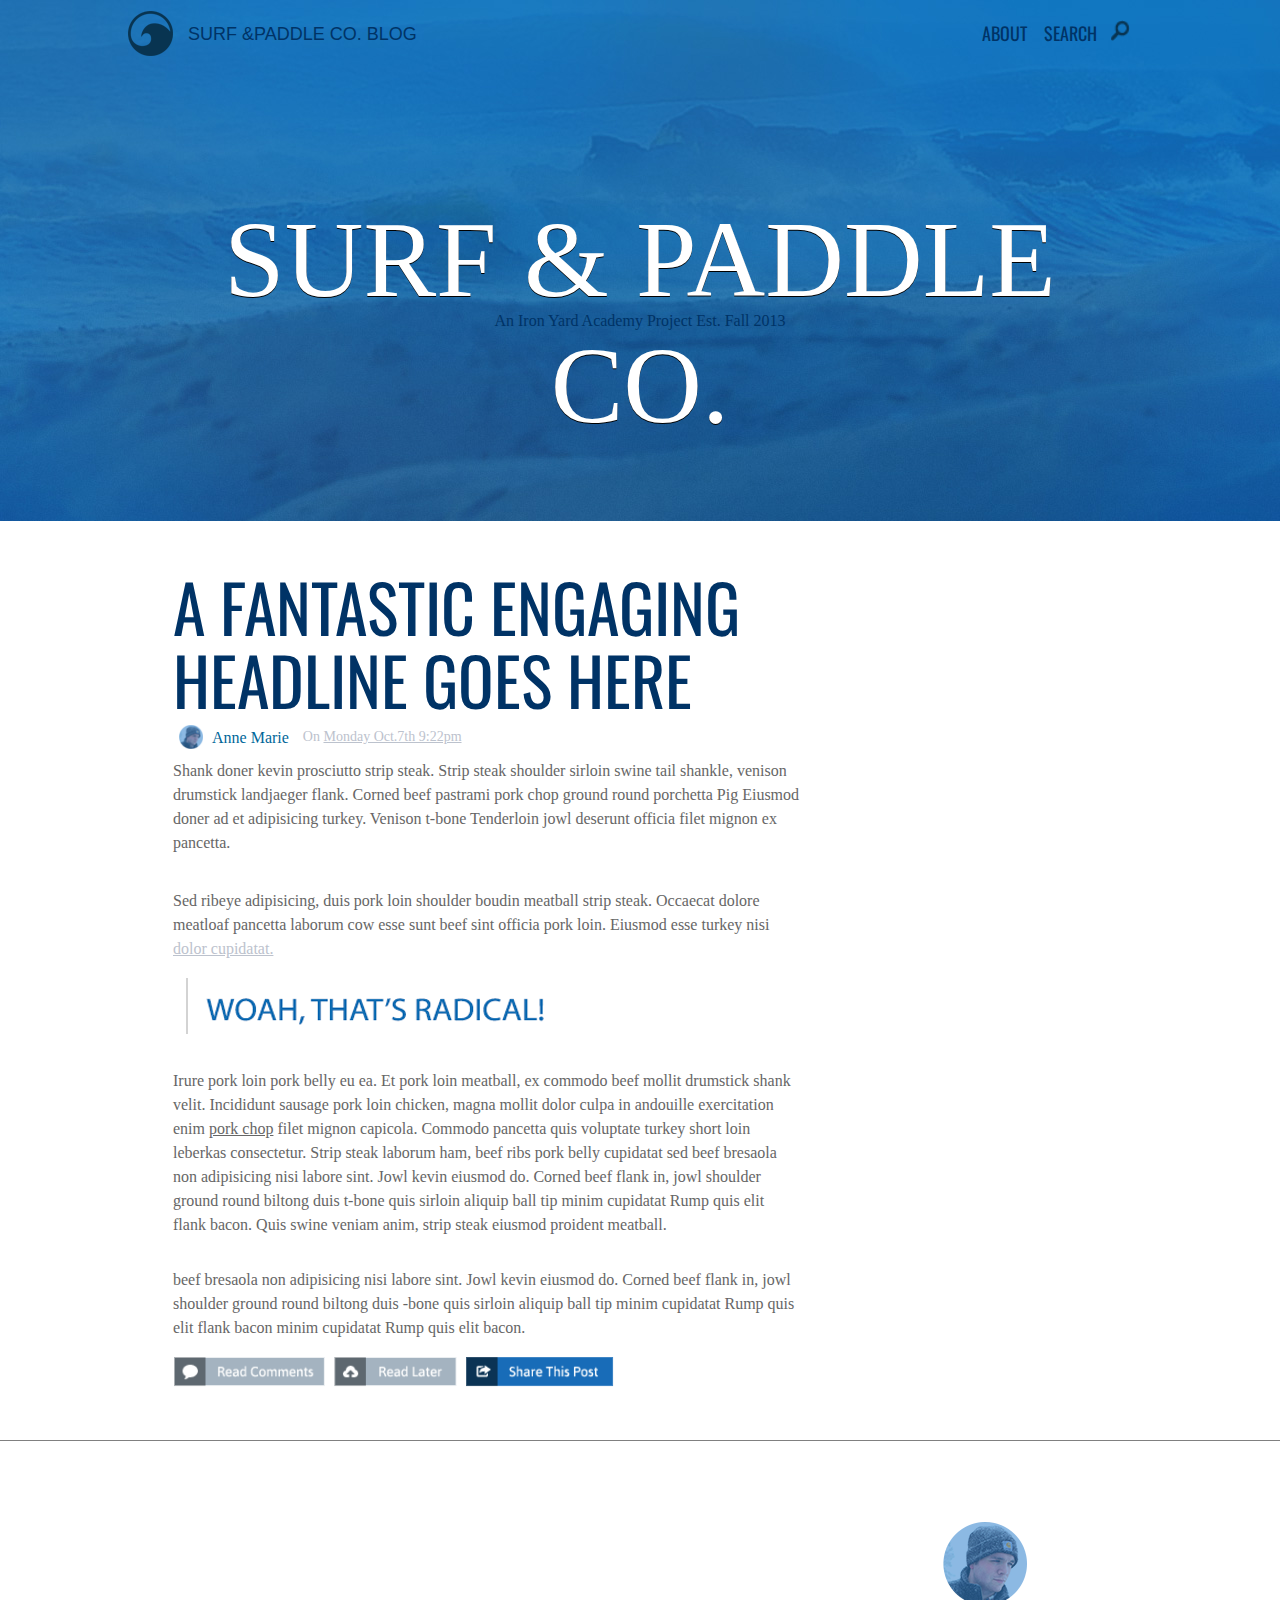
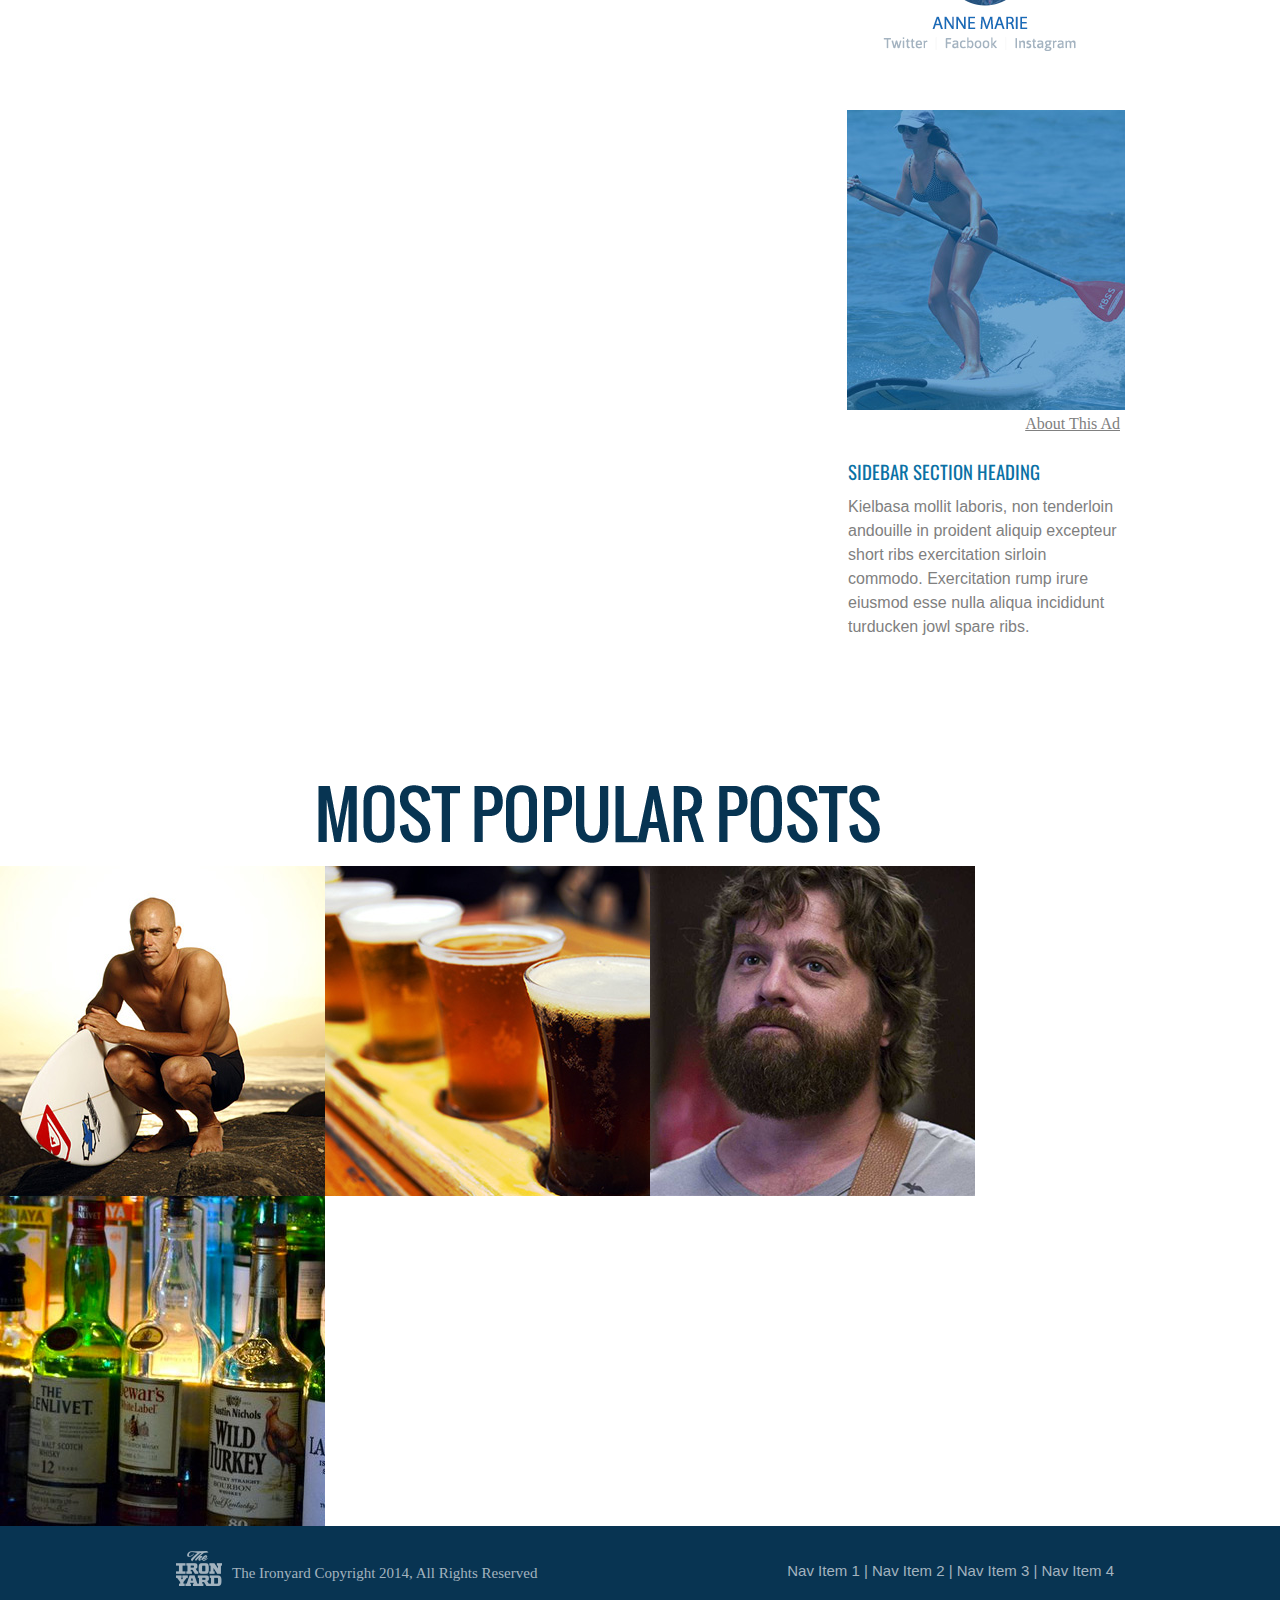
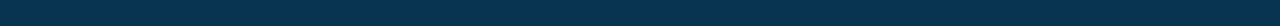
==== commit e305d45f: "image layout done" ====
--- a/surf and paddle.html
+++ b/surf and paddle.html
@@ -71,8 +71,8 @@
 	        <div class="bottom">
 		         <img src="images/theironyard-logo.png" class="tiy-logo"></img>
 		         <p class="copyright">The Ironyard Copyright 2014, All Rights Reserved</p>
-		         <!-- <p class="nav">Nav Item 1|Nav Item 2|Nav Item 3|Nav Item 4</p>
- -->
+		         <p class="nav">Nav Item 1 | Nav Item 2 | Nav Item 3 | Nav Item 4</p>
+
 
 
 
--- a/style.css
+++ b/style.css
@@ -166,7 +166,8 @@
 .paragraph-underline{
 color: #bcc2cd;
 }
-body{height: 3000px;
+body{height: 1970px;
+margin: 0;
 }
 
 .quote{
@@ -301,14 +302,27 @@
 .tiy-logo{
 margin-left: 176px;
 padding-top: 25px;
+margin-bottom: -5px;
+display: inline-block;
+float: left;
+
 }
 .copyright{
 float: left;
-/* clear: both; */
 margin-top: 40px;
 margin-top: 39px;
 margin-left: 10px;
 color: #a3b3bf;
-font-family: Myriad Pro;
+font-family: 'Myriad Pro';
+display: inline-block;
 font-size: 15px;
+}
+.nav{
+	float: right;
+padding-top: 21px;
+padding: right;
+padding-right: 166px;
+color: #a3b3bf;
+font-size: 15px;
+font-weight: lighter;
 }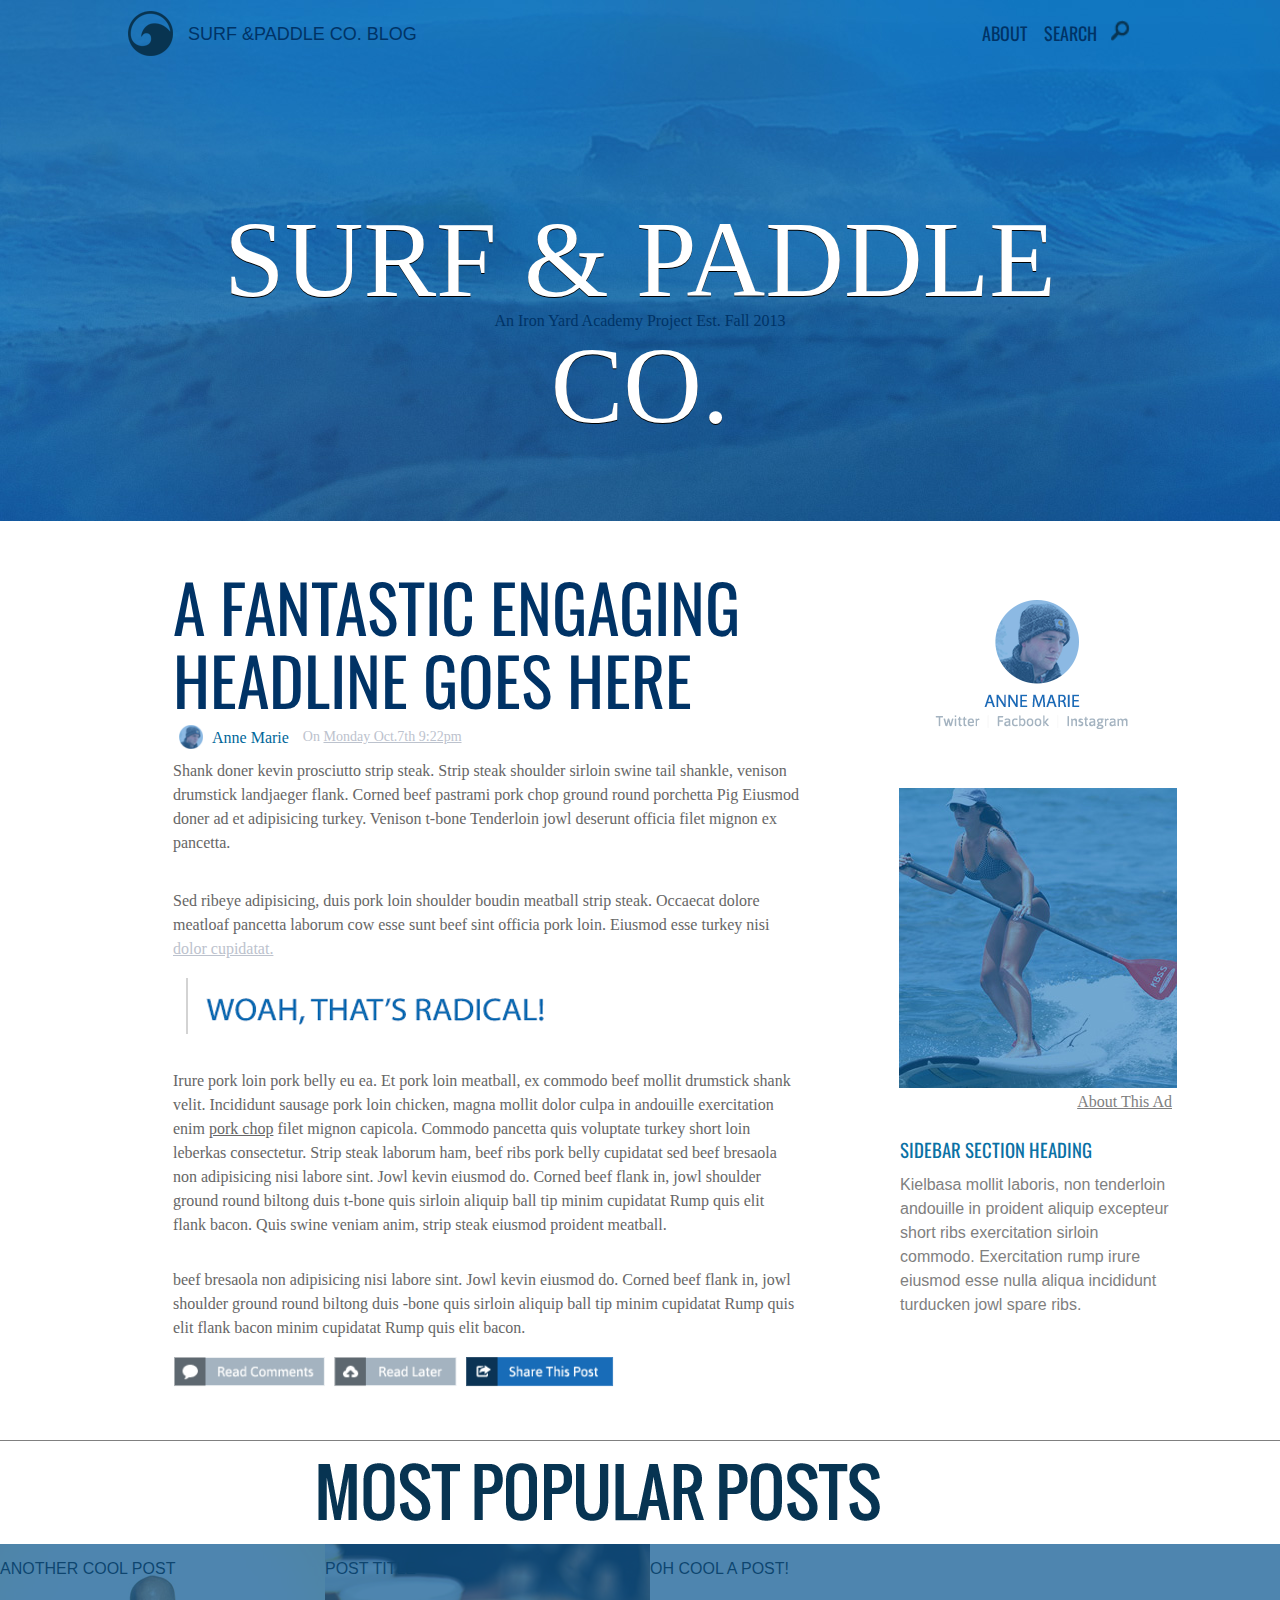
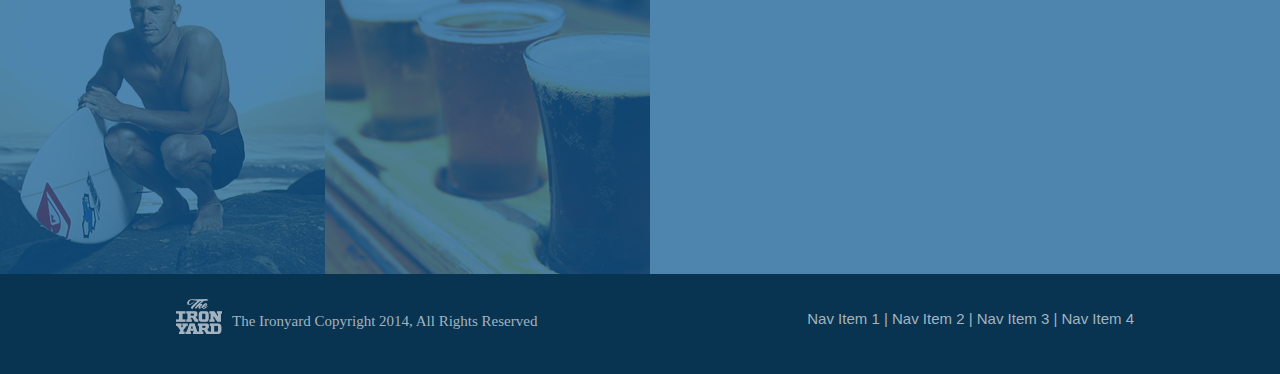
==== commit 687246c3: "adding text to footer" ====
--- a/surf and paddle.html
+++ b/surf and paddle.html
@@ -64,14 +64,34 @@
 	<footer>
 	    <div class="line"></div>
 	    <img src="images/popular-posts.png" class="footer-headline"></img>
-	    <img src="images/article-image-1.jpg" class="article-image-one"></img>
-	    <img src="images/article-image-2.jpg" class="article-image-two"></img>
-	    <img src="images/article-image-3.jpg" class="article-image-three"></img>
-	    <img src="images/article-image-4.jpg" class="article-image-four"></img>
-	        <div class="bottom">
-		         <img src="images/theironyard-logo.png" class="tiy-logo"></img>
-		         <p class="copyright">The Ironyard Copyright 2014, All Rights Reserved</p>
-		         <p class="nav">Nav Item 1 | Nav Item 2 | Nav Item 3 | Nav Item 4</p>
+	    
+	    <div class"hover">
+	    	<div class="article-image-one">
+	    	<p class="one-text">ANOTHER COOL POST</p>
+	    </div>
+	    <div class="article-image-two">
+	    	<p class="two-text">POST TITLE</p>
+	    </div>
+	    <div class="article-image-three">
+	    	<p class="three-text">HERE'S ANOTHER LONGER POST TITLE</p>
+	    </div>
+	    <div class="article-image-four">
+	    	<p class="four-text">OH COOL A POST!
+	    </div>
+	    	<div class="hover-one"></div>
+	    	<div class="hover-two"></div>
+	    	<div class="hover-three"></div>
+	    	<div class="hover-four"></div>
+	    
+
+
+	    </div>
+
+
+	    <div class="bottom">
+		    <img src="images/theironyard-logo.png" class="tiy-logo"></img>
+		    <p class="copyright">The Ironyard Copyright 2014, All Rights Reserved</p>
+		    <p class="nav">Nav Item 1 | Nav Item 2 | Nav Item 3 | Nav Item 4</p>
 
 
 
--- a/style.css
+++ b/style.css
@@ -211,7 +211,7 @@
 width: 450px;
 height: 1914;
 height: 1914px;
-margin-right: 80px;
+margin-right: 28px;
 height: 922px;
 }
 .big-avatar{
@@ -279,20 +279,91 @@
 
 }
 
+
+.hover{
+width: 1300px;
+height: 330px;
+position: ;
+position: relative;
+}
+
+.hover-one{
+width: 325px;
+float: left;
+clear: both;
+height: 330px;
+opacity: .75;
+position: absolute;
+background-color: #135c94;
+
+}
+.hover-one:hover{
+opacity: 0;
+}
+.hover-two{
+width: 325px;
+height: 330px;
+float: right;
+clear: both;
+position: absolute;
+left: 325px;
+opacity: .75;
+background-color: #135c94;
+
+}
+.hover-two:hover{
+opacity: 0;
+}
+.hover-three{
+float: left;
+width: 325px;
+height: 330px;
+position: absolute;
+left: 650px;
+opacity:.75;
+background-color: #135c94;
+
+}
+.hover-three:hover{
+opacity: 0;
+}
+.hover-four{
+float: left;
+width: 325px;
+height: 330px;
+position: absolute;
+left: 975px;
+opacity: .75;
+background-color: #135c94;
+
+}
+.hover-four:hover{
+	opacity: 0;
+}
 .article-image-one{
 float: left;
 clear: both;
-padding-top: 0px;
-}
-
+height: 330px;
+width: 325px;
+background:url(images/article-image-1.jpg);
+}
 .article-image-two{
 float: left;
+height: 330px;
+width: 325px;
+background:url(images/article-image-2.jpg);
+position: absolute;
+left: 325px;
 }
 .article-image-three{
-	float: left;
+float: left;
+height: 330px;
+width: 325px;
 }
 .article-image-four{
-	float: left;
+float: left;
+width: 325px;
+height: 330px;
 }
 .bottom{
 background-color:#083452;
@@ -325,4 +396,13 @@
 color: #a3b3bf;
 font-size: 15px;
 font-weight: lighter;
+}
+.toplayer
+{
+
+}
+
+
+footer{
+	width: 1300px;
 }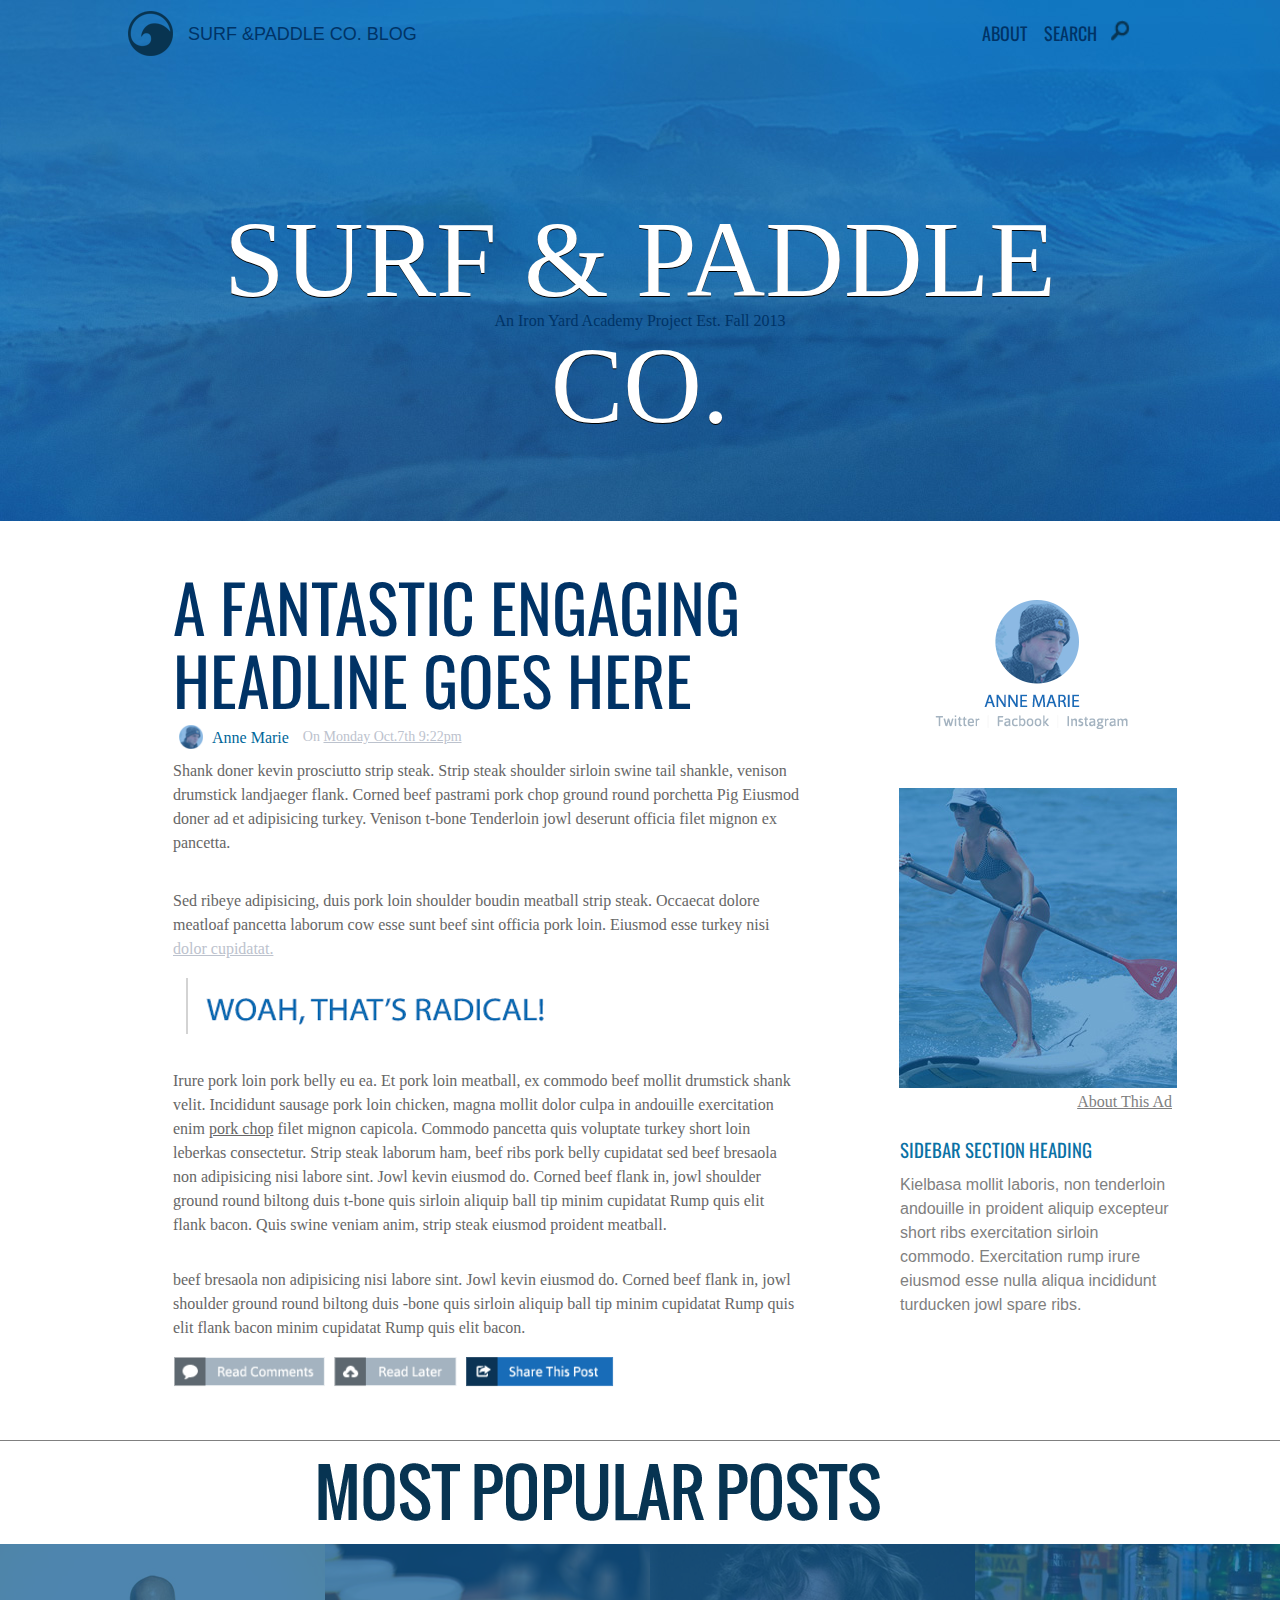
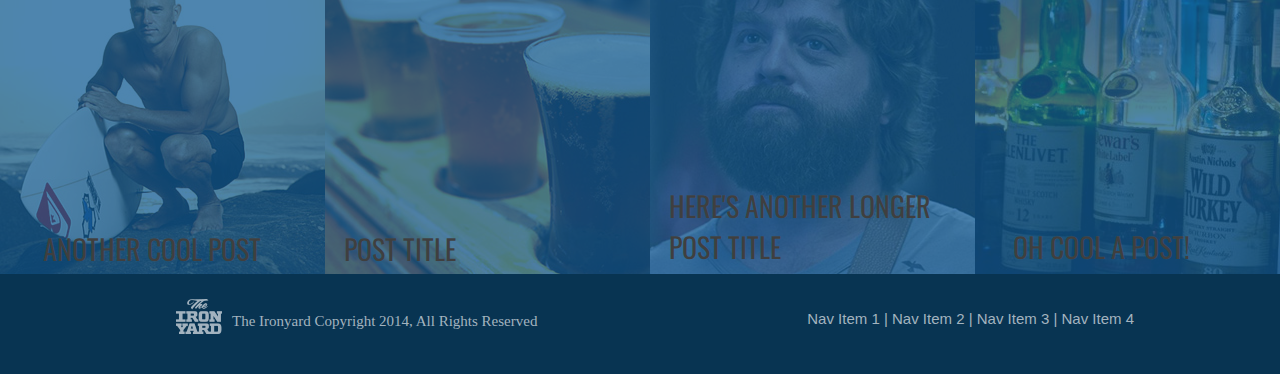
==== commit 548cedaf: "fin" ====
--- a/surf and paddle.html
+++ b/surf and paddle.html
@@ -76,12 +76,20 @@
 	    	<p class="three-text">HERE'S ANOTHER LONGER POST TITLE</p>
 	    </div>
 	    <div class="article-image-four">
-	    	<p class="four-text">OH COOL A POST!
+	    	<p class="four-text">OH COOL A POST!</p>
 	    </div>
-	    	<div class="hover-one"></div>
-	    	<div class="hover-two"></div>
-	    	<div class="hover-three"></div>
-	    	<div class="hover-four"></div>
+	    	<div class="hover-one">
+	    		<p class="black-text-one">ANOTHER COOL POST</p>
+	    	</div>
+	    	<div class="hover-two">
+	    		<p class="black-text-two">POST TITLE</p>
+	    	</div>
+	    	<div class="hover-three">
+	    		<p class="black-text-three">HERE'S ANOTHER LONGER POST TITLE</p>
+	    	</div>
+	    	<div class="hover-four">
+	    		<p class="black-text-four">OH COOL A POST!</p>
+	    	</div>
 	    
 
 
--- a/style.css
+++ b/style.css
@@ -359,11 +359,53 @@
 float: left;
 height: 330px;
 width: 325px;
+background:url(images/article-image-3.jpg);
+position: absolute;
+left: 650px;
 }
 .article-image-four{
 float: left;
 width: 325px;
 height: 330px;
+background:url(images/article-image-4.jpg);
+position: absolute;
+left: 975px;
+
+}
+.one-text{
+	font-family:'Oswald';
+	color: white;
+	font-size:28px;
+	float: left;
+margin-top: 284px;
+
+margin-left: 43px;
+}
+.two-text{
+font-family:'Oswald';
+color: white;
+font-size:28px;
+float: left;
+margin-top: 284px;
+margin-left: 19px;
+}
+.three-text{
+font-family:'Oswald';
+color: white;
+font-size:28px;
+float: left;
+margin-top: 241px;
+margin-left: 19px;
+}
+
+.four-text{
+font-family: 'Oswald';
+color: white;
+font-size: 28px;
+float: right;
+margin-top: 282px;
+margin-right: 110px;
+
 }
 .bottom{
 background-color:#083452;
@@ -405,4 +447,41 @@
 
 footer{
 	width: 1300px;
+}
+
+.black-text-one{
+font-family:'Oswald';
+	color: black;
+	font-size:28px;
+	float: left;
+margin-top: 284px;
+
+margin-left: 43px;
+}
+.black-text-two{
+font-family:'Oswald';
+color: black;
+font-size:28px;
+float: left;
+margin-top: 284px;
+margin-left: 19px;
+
+}
+.black-text-three{
+font-family:'Oswald';
+color: black;
+font-size:28px;
+float: left;
+margin-top: 241px;
+margin-left: 19px;
+
+
+}
+.black-text-four{
+font-family: 'Oswald';
+color: black;
+font-size: 28px;
+float: right;
+margin-top: 282px;
+margin-right: 110px;
 }